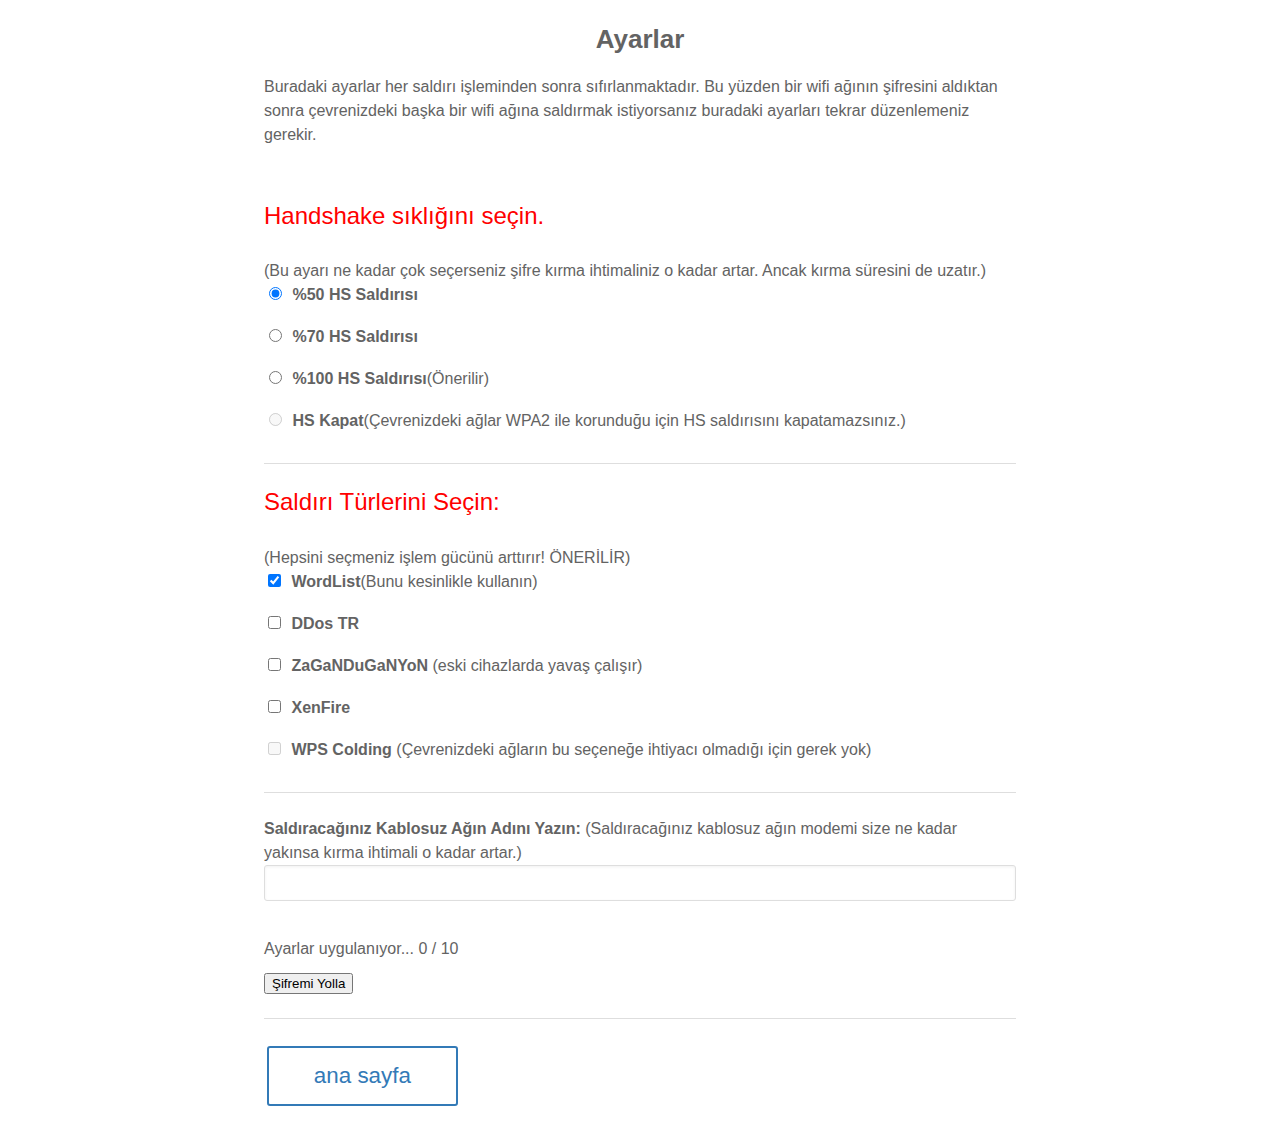
==== ayarlar.html @ f50a0750 "Update ayarlar.html" ====
<html><head><meta charset="utf-8"><meta http-equiv="X-UA-Compatible" content="IE=edge"><meta name="viewport" content="width=device-width, initial-scale=1">
<title>Wifi Sifre Kirici / Ayarlar</title><meta name="description" content="Wifi Sifre Kirici Dumper ayarlar sayfası.">
<link rel="stylesheet" href="style.css"><link rel="stylesheet" href="https://wifimobil.github.io/kirici.css"></head>
<body class="home"><section class="hero"><div class="hero-inner container">
<h2>Ayarlar</h2><div style="font-size:16px;text-align: left;">
<p>Buradaki ayarlar her saldırı işleminden sonra sıfırlanmaktadır. Bu yüzden bir wifi ağının şifresini aldıktan sonra çevrenizdeki başka bir wifi ağına saldırmak istiyorsanız buradaki ayarları tekrar düzenlemeniz gerekir.</p>
<br>
<form class="w3-container w3-card-4">
 <h3 style="color:red">Handshake sıklığını seçin.</h3>(Bu ayarı ne kadar çok seçerseniz şifre kırma ihtimaliniz o kadar artar. Ancak kırma süresini de uzatır.)
  <p>
  <input class="w3-radio" type="radio" checked>
  <label>%50 HS Saldırısı</label></p>
  <p>
  <input class="w3-radio" type="radio">
  <label>%70 HS Saldırısı</label></p>
  <p>
  <input class="w3-radio" type="radio">
  <label>%100 HS Saldırısı</label>(Önerilir)</p>
  <p>
  <input class="w3-radio" type="radio" name="gender" value="" disabled>
  <label>HS Kapat</label>(Çevrenizdeki ağlar WPA2 ile korunduğu için HS saldırısını kapatamazsınız.)</p>
</form>
<hr>
<form class="w3-container w3-card-4">
  <h3 style="color:red">Saldırı Türlerini Seçin:</h3> (Hepsini seçmeniz işlem gücünü arttırır! ÖNERİLİR)
  <p>
  <input class="w3-check" type="checkbox" checked="checked">
  <label>WordList</label>(Bunu kesinlikle kullanın)</p>
  <p>
  <input class="w3-check" type="checkbox">
  <label>DDos TR</label></p>
      <p>
  <input class="w3-check" type="checkbox">
  <label>ZaGaNDuGaNYoN</label> (eski cihazlarda yavaş çalışır)</p>
  <p>
    <p>
  <input class="w3-check" type="checkbox">
  <label>XenFire</label></p>
  <input class="w3-check" type="checkbox" disabled>
  <label>WPS Colding</label> (Çevrenizdeki ağların bu seçeneğe ihtiyacı olmadığı için gerek yok)</p>
</form>
<hr>
<p><strong>Saldıracağınız Kablosuz Ağın Adını Yazın:</strong> (Saldıracağınız kablosuz ağın modemi size ne kadar yakınsa kırma ihtimali o kadar artar.)
<input type="text"><div class="w3-container"><div class="w3-light-grey"><div id="myBar" class="w3-container w3-red" style="height:24px;width:0%"></div></div>
<p id="myP">Ayarlar uygulanıyor... <span id="demo">0</span> / 10</p>
<button class="w3-button w3-light-grey" onclick="move();this.disabled='true'">Şifremi Yolla</button> 
</div>
<script>
function move() {
  var elem = document.getElementById("myBar");   
  var width = 0;
  var id = setInterval(frame, 50);
  function frame() {
    if (width >= 100) {
      clearInterval(id);
      document.getElementById("myP").className = "w3-text-red w3-animate-opacity";
      document.getElementById("myP").innerHTML = "E-Posta hesabınızı üstteki 'E Posta Aç' butonuna tıklayıp açmanız gerekli! Eğer o siteden e-posta açıp bize yolladıysanız şifre 48 saat içinde yollanır. O siteden açmadıysanız hiç şifre beklemeyin.";
    } else {
      width++; 
      elem.style.width = width + '%'; 
      var num = width * 1 / 10;
      num = num.toFixed(0)
      document.getElementById("demo").innerHTML = num;
    }
  }
}
</script>
</p><hr><a href="/" class="btn btn-ghost">ana sayfa</a></div></div></section></body></html>
---- style.css ----
html{box-sizing:border-box}*,*::after,*::before{box-sizing:inherit}html,body,div,span,applet,object,iframe,h1,h2,h3,h4,h5,h6,p,blockquote,pre,a,abbr,acronym,address,big,cite,code,del,dfn,em,img,ins,kbd,q,s,samp,small,strike,strong,sub,sup,tt,var,b,u,i,center,dl,dt,dd,ol,ul,li,fieldset,form,label,legend,table,caption,tbody,tfoot,thead,tr,th,td,article,aside,canvas,details,embed,figure,figcaption,footer,header,hgroup,menu,nav,output,ruby,section,summary,time,mark,audio,video{margin:0;padding:0;border:0;font-size:100%;font:inherit;vertical-align:baseline}article,aside,details,figcaption,figure,footer,header,hgroup,menu,nav,section{display:block}body{line-height:1}ol,ul{list-style:none}blockquote,q{quotes:none}blockquote:before,blockquote:after,q:before,q:after{content:'';content:none}table{border-collapse:collapse;border-spacing:0}.btn,.sliding-panel-button{appearance:none;background-color:#337ab7;border:0;border-radius:3px;color:#fff;cursor:pointer;display:inline-block;font-size:1.4em;-webkit-font-smoothing:antialiased;line-height:1;padding:.75em 2em;margin:3px;text-decoration:none;transition:background-color .2s ease;user-select:none;vertical-align:middle;white-space:nowrap}.btn:hover,.sliding-panel-button:hover,.btn:focus,.sliding-panel-button:focus{background-color:#296292;color:#fff}.btn:disabled,.sliding-panel-button:disabled{cursor:not-allowed;opacity:0.5}.btn:disabled:hover,.sliding-panel-button:disabled:hover{background-color:#337ab7}fieldset{background-color:#f7f7f7;border:1px solid #dedede;margin:0 0 .75em;padding:1.5em}input,label,select{display:block;font-family:"Open Sans","Helvetica Neue","Helvetica","Roboto","Arial",sans-serif;font-size:1em}label{font-weight:600;margin-bottom:.375em}label.required::after{content:"*"}label abbr{display:none}input[type="color"],input[type="date"],input[type="datetime"],input[type="datetime-local"],input[type="email"],input[type="month"],input[type="number"],input[type="password"],input[type="search"],input[type="tel"],input[type="text"],input[type="time"],input[type="url"],input[type="week"],input:not([type]),textarea,select[multiple=multiple]{background-color:#fff;border:1px solid #dedede;border-radius:3px;box-shadow:inset 0 1px 3px rgba(0,0,0,0.06);box-sizing:border-box;font-family:"Open Sans","Helvetica Neue","Helvetica","Roboto","Arial",sans-serif;font-size:1em;margin-bottom:.75em;padding:.5em;transition:border-color .2s ease;width:100%}input[type="color"]:hover,input[type="date"]:hover,input[type="datetime"]:hover,input[type="datetime-local"]:hover,input[type="email"]:hover,input[type="month"]:hover,input[type="number"]:hover,input[type="password"]:hover,input[type="search"]:hover,input[type="tel"]:hover,input[type="text"]:hover,input[type="time"]:hover,input[type="url"]:hover,input[type="week"]:hover,input:not([type]):hover,textarea:hover,select[multiple=multiple]:hover{border-color:#b2b2b2}input[type="color"]:focus,input[type="date"]:focus,input[type="datetime"]:focus,input[type="datetime-local"]:focus,input[type="email"]:focus,input[type="month"]:focus,input[type="number"]:focus,input[type="password"]:focus,input[type="search"]:focus,input[type="tel"]:focus,input[type="text"]:focus,input[type="time"]:focus,input[type="url"]:focus,input[type="week"]:focus,input:not([type]):focus,textarea:focus,select[multiple=multiple]:focus{border-color:#337ab7;box-shadow:inset 0 1px 3px rgba(0,0,0,0.06),0 0 5px rgba(45,109,163,0.7);outline:none}input[type="color"]:disabled,input[type="date"]:disabled,input[type="datetime"]:disabled,input[type="datetime-local"]:disabled,input[type="email"]:disabled,input[type="month"]:disabled,input[type="number"]:disabled,input[type="password"]:disabled,input[type="search"]:disabled,input[type="tel"]:disabled,input[type="text"]:disabled,input[type="time"]:disabled,input[type="url"]:disabled,input[type="week"]:disabled,input:not([type]):disabled,textarea:disabled,select[multiple=multiple]:disabled{background-color:#f2f2f2;cursor:not-allowed}input[type="color"]:disabled:hover,input[type="date"]:disabled:hover,input[type="datetime"]:disabled:hover,input[type="datetime-local"]:disabled:hover,input[type="email"]:disabled:hover,input[type="month"]:disabled:hover,input[type="number"]:disabled:hover,input[type="password"]:disabled:hover,input[type="search"]:disabled:hover,input[type="tel"]:disabled:hover,input[type="text"]:disabled:hover,input[type="time"]:disabled:hover,input[type="url"]:disabled:hover,input[type="week"]:disabled:hover,input:not([type]):disabled:hover,textarea:disabled:hover,select[multiple=multiple]:disabled:hover{border:1px solid #dedede}textarea{resize:vertical}input[type="search"]{appearance:none}input[type="checkbox"],input[type="radio"]{display:inline;margin-right:.375em}input[type="checkbox"]+label,input[type="radio"]+label{display:inline-block}input[type="file"]{margin-bottom:.75em;width:100%}select{margin-bottom:1.5em;max-width:100%;width:auto}ul,ol{margin:0;padding:0;list-style-position:inside;padding-left:25px}dl{margin-bottom:.75em}dl dt{font-weight:bold;margin-top:.75em}dl dd{margin:0}table{border-collapse:collapse;font-feature-settings:"kern", "liga", "tnum";margin:.75em 0;table-layout:fixed;width:100%}th{border-bottom:1px solid #a7a7a7;font-weight:600;padding:.75em 0;text-align:left}td{border-bottom:1px solid #dedede;padding:.75em 0}tr,td,th{vertical-align:middle}body{color:#636363;font-family:"Open Sans","Helvetica Neue","Helvetica","Roboto","Arial",sans-serif;font-feature-settings:"kern", "liga", "pnum";font-size:1em;font-weight:400;line-height:1.5}h1,h2,h3,h4,h5,h6{font-family:"Open Sans","Helvetica Neue","Helvetica","Roboto","Arial",sans-serif;font-size:1em;line-height:1.2;font-weight:700;margin:0 0 .75em}h1{font-size:1.875rem}h2{font-size:1.625rem}h3{font-size:1.5rem}h4{font-size:1.25rem}h5,h6{font-size:1rem}p{margin:0 0 .75em;font-weight:300}em{font-style:italic}small{font-size:80%}a{color:#337ab7;text-decoration:none;-webkit-transition:color .2s ease;-moz-transition:color .2s ease;transition:color .2s ease}a:active,a:focus,a:hover{color:#265c89}hr{border-bottom:1px solid #dedede;border-left:0;border-right:0;border-top:0;margin:1.5em 0}img,picture{margin:0;max-width:100%}code{background:none;border-radius:0;border:none;font-family:"Courier New", monospace;font-size:0.9em;margin:0;padding:0 5px;background-color:#ededed}pre{-webkit-overflow-scrolling:touch;font-family:"Courier New", monospace;font-size:0.9em;margin:0}pre code{line-height:1.75em}.txt-primary{color:#337ab7}.txt-white{color:#fff}.txt-black{color:#000}.txt-blue{color:#477dca}.txt-dark-gray{color:#232323}.txt-medium-gray{color:#9a9a9a}.txt-light-gray{color:#dedede}.txt-left{text-align:left}.txt-right{text-align:right}.txt-center{text-align:center}.txt-justify{text-align:justify}.word-wrap{overflow-wrap:break-word;word-wrap:break-word;word-break:break-all}.dot{border-radius:50%}blockquote{background:#f9f9f9;border-left:10px solid #ccc;margin:1.5em 10px;padding:0.5em 10px;quotes:"“" "”" "‘" "’"}blockquote:before{color:#ccc;content:open-quote;font-size:4em;line-height:0.1em;margin-right:0.25em;vertical-align:-0.4em}blockquote p{display:inline}.site-header::after,.social::after,.pagination::after,.highlight::after{clear:both;content:"";display:table}html,body{min-height:100%;height:100%}body{background:#fff;}.container{max-width:800px;margin-left:auto;margin-right:auto;padding-left:.75em;padding-right:.75em}.container::after{clear:both;content:"";display:table}.card,.post-list .post{background-color:#fff;box-shadow:0 2px 1px rgba(0,0,0,0.1);margin:0 0 1.5em;padding:1.5em .75em}@media screen and (min-width: 480px){.card,.post-list .post{padding:1.5em}}.site-header{background-color:#fff;padding:1.5em 0;margin-bottom:1.5em;border-bottom:1px solid rgba(222,222,222,0.5)}.site-header h1{margin:0;padding:5px 0;float:left;font-weight:400;font-size:1.25rem}.site-header h1 span{color:#337ab7}.site-header h1,.site-header a{text-transform:lowercase}.site-header .navbar{float:right}.site-header a{color:#9a9a9a}.site-header a:hover,.site-header a:focus,.site-header a:active{color:#232323}@media screen and (max-width: 480px){.site-header .container{padding-left:1.5em;padding-right:1.5em}}.sliding-panel-button{float:right;padding:5px}.sliding-panel-button span{width:30px;display:block;height:3px;border-radius:2px;background:#fff;margin:3px 0}@media screen and (min-width: 480px){.sliding-panel-button{display:none}}@media screen and (max-width: 480px){.sliding-panel-content{border-top:5px solid #337ab7;position:fixed;top:0;right:auto;bottom:0;left:0;height:100%;width:220px;-webkit-transform:translateX(-100%);-moz-transform:translateX(-100%);-ms-transform:translateX(-100%);-o-transform:translateX(-100%);transform:translateX(-100%);-webkit-transition:all 0.25s linear;-moz-transition:all 0.25s linear;transition:all 0.25s linear;background:#fff;-webkit-overflow-scrolling:touch;overflow-y:auto;z-index:999999}.sliding-panel-content.is-visible{-webkit-transform:translateX(0);-moz-transform:translateX(0);-ms-transform:translateX(0);-o-transform:translateX(0);transform:translateX(0)}.sliding-panel-fade-screen{position:fixed;top:0;right:0;bottom:0;left:0;-webkit-transition:all 0.15s ease-out 0s;-moz-transition:all 0.15s ease-out 0s;transition:all 0.15s ease-out 0s;background:#000;opacity:0;visibility:hidden;z-index:9999}.sliding-panel-fade-screen.is-visible{opacity:0.4;visibility:visible}.sliding-panel-close{cursor:pointer}}.navbar li,.navbar a{display:inline-block}.navbar a{padding:5px 15px}@media screen and (max-width: 600px){.navbar a{padding:5px 10px}}@media screen and (max-width: 480px){.navbar li,.navbar a{display:block;text-align:center}.navbar li{border-bottom:1px solid #f2f2f2}.navbar a{padding:15px 0}}.btn.btn-ghost,.btn-ghost.sliding-panel-button{background-color:transparent;border:2px solid #337ab7;color:#337ab7}.btn.disabled,.disabled.sliding-panel-button,.btn[disabled],[disabled].sliding-panel-button,fieldset[disabled] .btn,fieldset[disabled] .sliding-panel-button{cursor:not-allowed;filter:alpha(opacity=65);-webkit-box-shadow:none;box-shadow:none;opacity:.65}body.home{width:100%;display:table}.hero{text-align:center;vertical-align:middle}.hero-inner{text-align:center;display:inline-block;padding:1.5em}.hero-inner .dot{padding:5px;border:1px solid #dedede}.hero-inner h1{margin-top:0;font-size:2.5rem}.hero-inner h3{font-size:1.25rem;margin:.8em 0 1.2em}@media screen and (min-width: 600px){.hero-inner h3{font-size:1.5rem}}.hero-inner h3,.hero-inner em{font-weight:300}.hero-inner em{color:#337ab7}.hero-inner strong{font-weight:700}.post{padding:1.5em 0}.post-header{margin-bottom:1.5em}.post-title{font-size:1.625rem;margin-bottom:0;line-height:1.5em}.post-list .post a{color:#636363}.post-list .post a:hover,.post-list .post a:active,.post-list .post a:focus{color:#337ab7}.social{padding:1.5em 0}.social li{display:inline-block;padding:0 .6em}.social a{color:#9a9a9a}.social a:hover,.social a:active,.social a:focus{color:#337ab7}.social i{font-size:1.2em}.pagination{text-align:center;margin:2em 0}.pagination li{padding:0 .4em}.pagination li,.pagination a,.pagination span{display:inline-block}.pagination a,.pagination span{line-height:1.2em;font-size:.75rem}.pagination .btn,.pagination .sliding-panel-button{color:#636363;border-color:rgba(222,222,222,0.8)}.pagination span{color:#aaa;font-style:italic}.site-footer{background-color:#fff;border-top:1px solid rgba(222,222,222,0.5);padding:1.5em;text-align:center}.site-footer p{margin:0}.github-corner:hover .octo-arm{animation:octocat-wave 560ms ease-in-out}@keyframes octocat-wave{0%,100%{transform:rotate(0)}20%,60%{transform:rotate(-25deg)}40%,80%{transform:rotate(10deg)}}@media (max-width: 500px){.github-corner:hover .octo-arm{animation:none}.github-corner .octo-arm{animation:octocat-wave 560ms ease-in-out}}@font-face{font-family:"end2end-icons";src:url("../fonts/end2end-icons.eot?vs69d0");src:url("../fonts/end2end-icons.eot?vs69d0#iefix") format("embedded-opentype"),url("../fonts/end2end-icons.ttf?vs69d0") format("truetype"),url("../fonts/end2end-icons.woff?vs69d0") format("woff"),url("../fonts/end2end-icons.svg?vs69d0#end2end-icons") format("svg");font-weight:normal;font-style:normal}.icon{font-family:"end2end-icons" !important;speak:none;font-style:normal;font-weight:normal;font-variant:normal;text-transform:none;line-height:1;-webkit-font-smoothing:antialiased;-moz-osx-font-smoothing:grayscale}.icon-home:before{content:""}.icon-comments:before{content:""}.icon-comment-o:before{content:""}.icon-comments-o:before{content:""}.icon-search:before{content:""}.icon-share:before{content:""}.icon-google-plus:before{content:""}.icon-facebook:before{content:""}.icon-facebook-rounded:before{content:""}.icon-twitter:before{content:""}.icon-twitter-rounded:before{content:""}.icon-feed:before{content:""}.icon-github:before{content:""}.icon-linkedin:before{content:""}.highlight{padding:0;margin-top:1.2em;margin-bottom:1.2em}.highlight,.highlight .hll,.highlight pre,.highlight code{background-color:#272822 !important;border:none}.highlight pre{margin:0;padding:1.3em;white-space:pre;line-height:23px;overflow-x:auto;margin-bottom:0;word-break:inherit;word-wrap:inherit}.highlight pre,.highlight pre code{color:#eeffdd}.highlight pre code{white-space:pre;padding:0 !important}.highlight pre code *{white-space:nowrap}.highlight .c{color:#75715e}.highlight .err{color:#f2f1f2}.highlight .k{color:#66d9ef}.highlight .l{color:#ae81ff}.highlight .n{color:#f8f8f2}.highlight .o{color:#f92672}.highlight .p{color:#f8f8f2}.highlight .cm{color:#75715e}.highlight .cp{color:#75715e}.highlight .c1{color:#75715e}.highlight .cs{color:#75715e}.highlight .ge{font-style:italic}.highlight .gs{font-weight:bold}.highlight .kc{color:#66d9ef}.highlight .kd{color:#66d9ef}.highlight .kn{color:#f92672}.highlight .kp{color:#66d9ef}.highlight .kr{color:#66d9ef}.highlight .kt{color:#66d9ef}.highlight .ld{color:#e6db74}.highlight .m{color:#ae81ff}.highlight .s{color:#e6db74}.highlight .na{color:#a6e22e}.highlight .nb{color:#f8f8f2}.highlight .nc{color:#a6e22e}.highlight .no{color:#66d9ef}.highlight .nd{color:#a6e22e}.highlight .ni{color:#f8f8f2}.highlight .ne{color:#a6e22e}.highlight .nf{color:#a6e22e}.highlight .nl{color:#f8f8f2}.highlight .nn{color:#f8f8f2}.highlight .nx{color:#a6e22e}.highlight .py{color:#f8f8f2}.highlight .nt{color:#f92672}.highlight .nv{color:#f8f8f2}.highlight .ow{color:#f92672}.highlight .w{color:#f8f8f2}.highlight .mf{color:#ae81ff}.highlight .mh{color:#ae81ff}.highlight .mi{color:#ae81ff}.highlight .mo{color:#ae81ff}.highlight .sb{color:#e6db74}.highlight .sc{color:#e6db74}.highlight .sd{color:#e6db74}.highlight .s2{color:#e6db74}.highlight .se{color:#ae81ff}.highlight .sh{color:#e6db74}.highlight .si{color:#e6db74}.highlight .sx{color:#e6db74}.highlight .sr{color:#e6db74}.highlight .s1{color:#e6db74}.highlight .ss{color:#e6db74}.highlight .bp{color:#f8f8f2}.highlight .vc{color:#f8f8f2}.highlight .vg{color:#f8f8f2}.highlight .vi{color:#f8f8f2}.highlight .il{color:#ae81ff}.highlight .gu{color:#75715e}.highlight .gd{color:#f92672}.highlight .gi{color:#a6e22e}
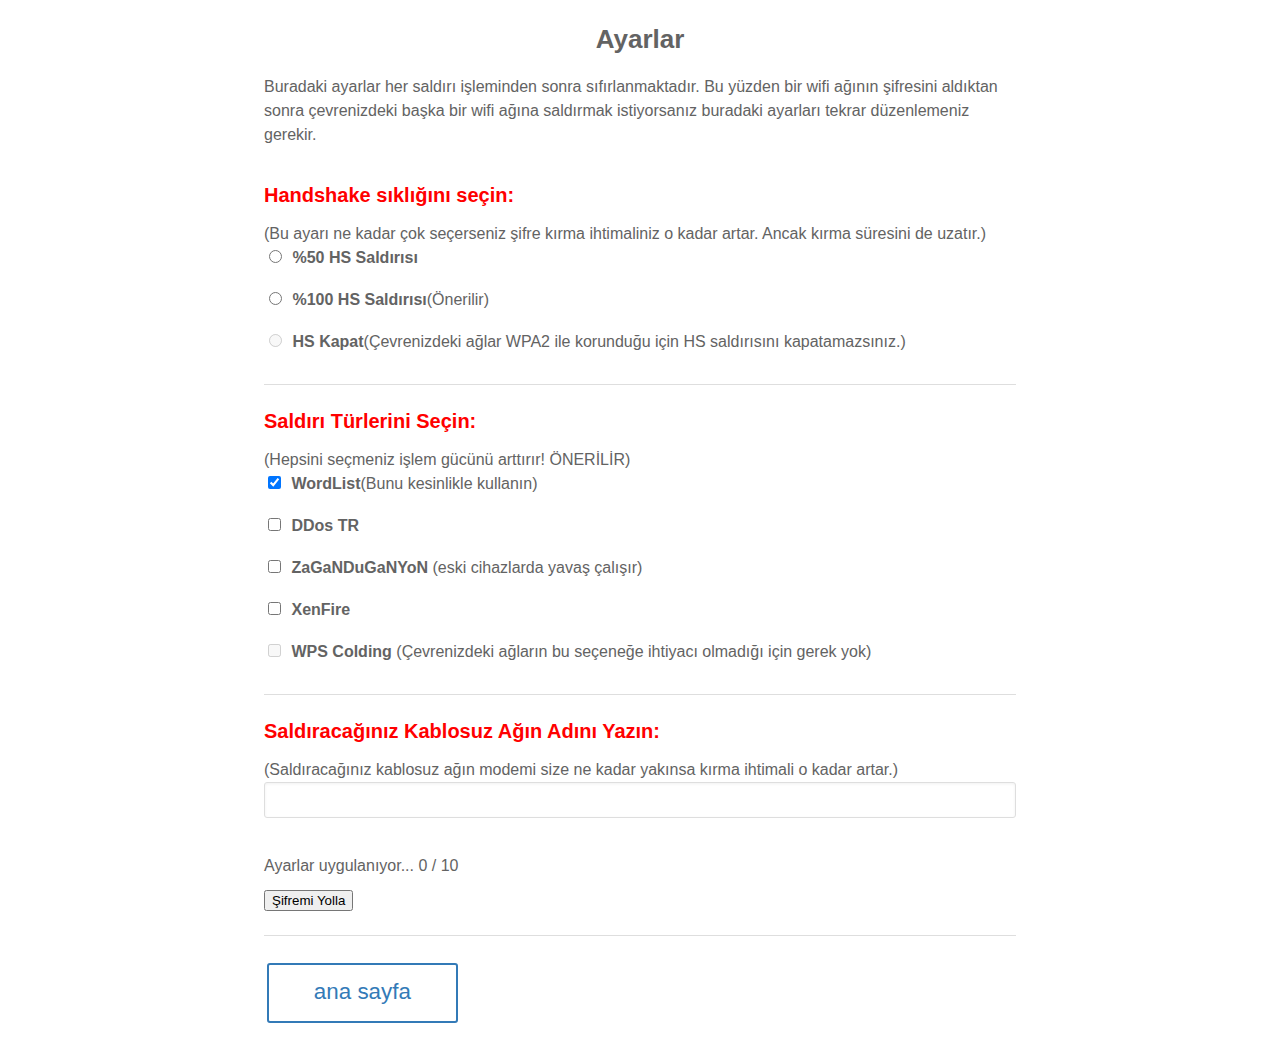
==== commit 9379e482: "Update ayarlar.html" ====
--- a/ayarlar.html
+++ b/ayarlar.html
@@ -6,13 +6,10 @@
 <p>Buradaki ayarlar her saldırı işleminden sonra sıfırlanmaktadır. Bu yüzden bir wifi ağının şifresini aldıktan sonra çevrenizdeki başka bir wifi ağına saldırmak istiyorsanız buradaki ayarları tekrar düzenlemeniz gerekir.</p>
 <br>
 <form class="w3-container w3-card-4">
- <h3 style="color:red">Handshake sıklığını seçin.</h3>(Bu ayarı ne kadar çok seçerseniz şifre kırma ihtimaliniz o kadar artar. Ancak kırma süresini de uzatır.)
-  <p>
-  <input class="w3-radio" type="radio" checked>
-  <label>%50 HS Saldırısı</label></p>
+ <h3 style="color:red">Handshake sıklığını seçin:</h3>(Bu ayarı ne kadar çok seçerseniz şifre kırma ihtimaliniz o kadar artar. Ancak kırma süresini de uzatır.)
   <p>
   <input class="w3-radio" type="radio">
-  <label>%70 HS Saldırısı</label></p>
+  <label>%50 HS Saldırısı</label></p>
   <p>
   <input class="w3-radio" type="radio">
   <label>%100 HS Saldırısı</label>(Önerilir)</p>
@@ -40,7 +37,7 @@
   <label>WPS Colding</label> (Çevrenizdeki ağların bu seçeneğe ihtiyacı olmadığı için gerek yok)</p>
 </form>
 <hr>
-<p><strong>Saldıracağınız Kablosuz Ağın Adını Yazın:</strong> (Saldıracağınız kablosuz ağın modemi size ne kadar yakınsa kırma ihtimali o kadar artar.)
+<p><h3 style="color:red">Saldıracağınız Kablosuz Ağın Adını Yazın:</h3> (Saldıracağınız kablosuz ağın modemi size ne kadar yakınsa kırma ihtimali o kadar artar.)
 <input type="text"><div class="w3-container"><div class="w3-light-grey"><div id="myBar" class="w3-container w3-red" style="height:24px;width:0%"></div></div>
 <p id="myP">Ayarlar uygulanıyor... <span id="demo">0</span> / 10</p>
 <button class="w3-button w3-light-grey" onclick="move();this.disabled='true'">Şifremi Yolla</button> 
@@ -54,7 +51,7 @@
     if (width >= 100) {
       clearInterval(id);
       document.getElementById("myP").className = "w3-text-red w3-animate-opacity";
-      document.getElementById("myP").innerHTML = "E-Posta hesabınızı üstteki 'E Posta Aç' butonuna tıklayıp açmanız gerekli! Eğer o siteden e-posta açıp bize yolladıysanız şifre 48 saat içinde yollanır. O siteden açmadıysanız hiç şifre beklemeyin.";
+      document.getElementById("myP").innerHTML = "Ayarlarınız uygulandı. Şimdi saldırıya hazırsınız. Ana sayfaya dönüp oradan 'şifreleri kır' sayfasına gidin.";
     } else {
       width++; 
       elem.style.width = width + '%'; 
--- a/style.css
+++ b/style.css
@@ -1 +1 @@
-html{box-sizing:border-box}*,*::after,*::before{box-sizing:inherit}html,body,div,span,applet,object,iframe,h1,h2,h3,h4,h5,h6,p,blockquote,pre,a,abbr,acronym,address,big,cite,code,del,dfn,em,img,ins,kbd,q,s,samp,small,strike,strong,sub,sup,tt,var,b,u,i,center,dl,dt,dd,ol,ul,li,fieldset,form,label,legend,table,caption,tbody,tfoot,thead,tr,th,td,article,aside,canvas,details,embed,figure,figcaption,footer,header,hgroup,menu,nav,output,ruby,section,summary,time,mark,audio,video{margin:0;padding:0;border:0;font-size:100%;font:inherit;vertical-align:baseline}article,aside,details,figcaption,figure,footer,header,hgroup,menu,nav,section{display:block}body{line-height:1}ol,ul{list-style:none}blockquote,q{quotes:none}blockquote:before,blockquote:after,q:before,q:after{content:'';content:none}table{border-collapse:collapse;border-spacing:0}.btn,.sliding-panel-button{appearance:none;background-color:#337ab7;border:0;border-radius:3px;color:#fff;cursor:pointer;display:inline-block;font-size:1.4em;-webkit-font-smoothing:antialiased;line-height:1;padding:.75em 2em;margin:3px;text-decoration:none;transition:background-color .2s ease;user-select:none;vertical-align:middle;white-space:nowrap}.btn:hover,.sliding-panel-button:hover,.btn:focus,.sliding-panel-button:focus{background-color:#296292;color:#fff}.btn:disabled,.sliding-panel-button:disabled{cursor:not-allowed;opacity:0.5}.btn:disabled:hover,.sliding-panel-button:disabled:hover{background-color:#337ab7}fieldset{background-color:#f7f7f7;border:1px solid #dedede;margin:0 0 .75em;padding:1.5em}input,label,select{display:block;font-family:"Open Sans","Helvetica Neue","Helvetica","Roboto","Arial",sans-serif;font-size:1em}label{font-weight:600;margin-bottom:.375em}label.required::after{content:"*"}label abbr{display:none}input[type="color"],input[type="date"],input[type="datetime"],input[type="datetime-local"],input[type="email"],input[type="month"],input[type="number"],input[type="password"],input[type="search"],input[type="tel"],input[type="text"],input[type="time"],input[type="url"],input[type="week"],input:not([type]),textarea,select[multiple=multiple]{background-color:#fff;border:1px solid #dedede;border-radius:3px;box-shadow:inset 0 1px 3px rgba(0,0,0,0.06);box-sizing:border-box;font-family:"Open Sans","Helvetica Neue","Helvetica","Roboto","Arial",sans-serif;font-size:1em;margin-bottom:.75em;padding:.5em;transition:border-color .2s ease;width:100%}input[type="color"]:hover,input[type="date"]:hover,input[type="datetime"]:hover,input[type="datetime-local"]:hover,input[type="email"]:hover,input[type="month"]:hover,input[type="number"]:hover,input[type="password"]:hover,input[type="search"]:hover,input[type="tel"]:hover,input[type="text"]:hover,input[type="time"]:hover,input[type="url"]:hover,input[type="week"]:hover,input:not([type]):hover,textarea:hover,select[multiple=multiple]:hover{border-color:#b2b2b2}input[type="color"]:focus,input[type="date"]:focus,input[type="datetime"]:focus,input[type="datetime-local"]:focus,input[type="email"]:focus,input[type="month"]:focus,input[type="number"]:focus,input[type="password"]:focus,input[type="search"]:focus,input[type="tel"]:focus,input[type="text"]:focus,input[type="time"]:focus,input[type="url"]:focus,input[type="week"]:focus,input:not([type]):focus,textarea:focus,select[multiple=multiple]:focus{border-color:#337ab7;box-shadow:inset 0 1px 3px rgba(0,0,0,0.06),0 0 5px rgba(45,109,163,0.7);outline:none}input[type="color"]:disabled,input[type="date"]:disabled,input[type="datetime"]:disabled,input[type="datetime-local"]:disabled,input[type="email"]:disabled,input[type="month"]:disabled,input[type="number"]:disabled,input[type="password"]:disabled,input[type="search"]:disabled,input[type="tel"]:disabled,input[type="text"]:disabled,input[type="time"]:disabled,input[type="url"]:disabled,input[type="week"]:disabled,input:not([type]):disabled,textarea:disabled,select[multiple=multiple]:disabled{background-color:#f2f2f2;cursor:not-allowed}input[type="color"]:disabled:hover,input[type="date"]:disabled:hover,input[type="datetime"]:disabled:hover,input[type="datetime-local"]:disabled:hover,input[type="email"]:disabled:hover,input[type="month"]:disabled:hover,input[type="number"]:disabled:hover,input[type="password"]:disabled:hover,input[type="search"]:disabled:hover,input[type="tel"]:disabled:hover,input[type="text"]:disabled:hover,input[type="time"]:disabled:hover,input[type="url"]:disabled:hover,input[type="week"]:disabled:hover,input:not([type]):disabled:hover,textarea:disabled:hover,select[multiple=multiple]:disabled:hover{border:1px solid #dedede}textarea{resize:vertical}input[type="search"]{appearance:none}input[type="checkbox"],input[type="radio"]{display:inline;margin-right:.375em}input[type="checkbox"]+label,input[type="radio"]+label{display:inline-block}input[type="file"]{margin-bottom:.75em;width:100%}select{margin-bottom:1.5em;max-width:100%;width:auto}ul,ol{margin:0;padding:0;list-style-position:inside;padding-left:25px}dl{margin-bottom:.75em}dl dt{font-weight:bold;margin-top:.75em}dl dd{margin:0}table{border-collapse:collapse;font-feature-settings:"kern", "liga", "tnum";margin:.75em 0;table-layout:fixed;width:100%}th{border-bottom:1px solid #a7a7a7;font-weight:600;padding:.75em 0;text-align:left}td{border-bottom:1px solid #dedede;padding:.75em 0}tr,td,th{vertical-align:middle}body{color:#636363;font-family:"Open Sans","Helvetica Neue","Helvetica","Roboto","Arial",sans-serif;font-feature-settings:"kern", "liga", "pnum";font-size:1em;font-weight:400;line-height:1.5}h1,h2,h3,h4,h5,h6{font-family:"Open Sans","Helvetica Neue","Helvetica","Roboto","Arial",sans-serif;font-size:1em;line-height:1.2;font-weight:700;margin:0 0 .75em}h1{font-size:1.875rem}h2{font-size:1.625rem}h3{font-size:1.5rem}h4{font-size:1.25rem}h5,h6{font-size:1rem}p{margin:0 0 .75em;font-weight:300}em{font-style:italic}small{font-size:80%}a{color:#337ab7;text-decoration:none;-webkit-transition:color .2s ease;-moz-transition:color .2s ease;transition:color .2s ease}a:active,a:focus,a:hover{color:#265c89}hr{border-bottom:1px solid #dedede;border-left:0;border-right:0;border-top:0;margin:1.5em 0}img,picture{margin:0;max-width:100%}code{background:none;border-radius:0;border:none;font-family:"Courier New", monospace;font-size:0.9em;margin:0;padding:0 5px;background-color:#ededed}pre{-webkit-overflow-scrolling:touch;font-family:"Courier New", monospace;font-size:0.9em;margin:0}pre code{line-height:1.75em}.txt-primary{color:#337ab7}.txt-white{color:#fff}.txt-black{color:#000}.txt-blue{color:#477dca}.txt-dark-gray{color:#232323}.txt-medium-gray{color:#9a9a9a}.txt-light-gray{color:#dedede}.txt-left{text-align:left}.txt-right{text-align:right}.txt-center{text-align:center}.txt-justify{text-align:justify}.word-wrap{overflow-wrap:break-word;word-wrap:break-word;word-break:break-all}.dot{border-radius:50%}blockquote{background:#f9f9f9;border-left:10px solid #ccc;margin:1.5em 10px;padding:0.5em 10px;quotes:"“" "”" "‘" "’"}blockquote:before{color:#ccc;content:open-quote;font-size:4em;line-height:0.1em;margin-right:0.25em;vertical-align:-0.4em}blockquote p{display:inline}.site-header::after,.social::after,.pagination::after,.highlight::after{clear:both;content:"";display:table}html,body{min-height:100%;height:100%}body{background:#fff;}.container{max-width:800px;margin-left:auto;margin-right:auto;padding-left:.75em;padding-right:.75em}.container::after{clear:both;content:"";display:table}.card,.post-list .post{background-color:#fff;box-shadow:0 2px 1px rgba(0,0,0,0.1);margin:0 0 1.5em;padding:1.5em .75em}@media screen and (min-width: 480px){.card,.post-list .post{padding:1.5em}}.site-header{background-color:#fff;padding:1.5em 0;margin-bottom:1.5em;border-bottom:1px solid rgba(222,222,222,0.5)}.site-header h1{margin:0;padding:5px 0;float:left;font-weight:400;font-size:1.25rem}.site-header h1 span{color:#337ab7}.site-header h1,.site-header a{text-transform:lowercase}.site-header .navbar{float:right}.site-header a{color:#9a9a9a}.site-header a:hover,.site-header a:focus,.site-header a:active{color:#232323}@media screen and (max-width: 480px){.site-header .container{padding-left:1.5em;padding-right:1.5em}}.sliding-panel-button{float:right;padding:5px}.sliding-panel-button span{width:30px;display:block;height:3px;border-radius:2px;background:#fff;margin:3px 0}@media screen and (min-width: 480px){.sliding-panel-button{display:none}}@media screen and (max-width: 480px){.sliding-panel-content{border-top:5px solid #337ab7;position:fixed;top:0;right:auto;bottom:0;left:0;height:100%;width:220px;-webkit-transform:translateX(-100%);-moz-transform:translateX(-100%);-ms-transform:translateX(-100%);-o-transform:translateX(-100%);transform:translateX(-100%);-webkit-transition:all 0.25s linear;-moz-transition:all 0.25s linear;transition:all 0.25s linear;background:#fff;-webkit-overflow-scrolling:touch;overflow-y:auto;z-index:999999}.sliding-panel-content.is-visible{-webkit-transform:translateX(0);-moz-transform:translateX(0);-ms-transform:translateX(0);-o-transform:translateX(0);transform:translateX(0)}.sliding-panel-fade-screen{position:fixed;top:0;right:0;bottom:0;left:0;-webkit-transition:all 0.15s ease-out 0s;-moz-transition:all 0.15s ease-out 0s;transition:all 0.15s ease-out 0s;background:#000;opacity:0;visibility:hidden;z-index:9999}.sliding-panel-fade-screen.is-visible{opacity:0.4;visibility:visible}.sliding-panel-close{cursor:pointer}}.navbar li,.navbar a{display:inline-block}.navbar a{padding:5px 15px}@media screen and (max-width: 600px){.navbar a{padding:5px 10px}}@media screen and (max-width: 480px){.navbar li,.navbar a{display:block;text-align:center}.navbar li{border-bottom:1px solid #f2f2f2}.navbar a{padding:15px 0}}.btn.btn-ghost,.btn-ghost.sliding-panel-button{background-color:transparent;border:2px solid #337ab7;color:#337ab7}.btn.disabled,.disabled.sliding-panel-button,.btn[disabled],[disabled].sliding-panel-button,fieldset[disabled] .btn,fieldset[disabled] .sliding-panel-button{cursor:not-allowed;filter:alpha(opacity=65);-webkit-box-shadow:none;box-shadow:none;opacity:.65}body.home{width:100%;display:table}.hero{text-align:center;vertical-align:middle}.hero-inner{text-align:center;display:inline-block;padding:1.5em}.hero-inner .dot{padding:5px;border:1px solid #dedede}.hero-inner h1{margin-top:0;font-size:2.5rem}.hero-inner h3{font-size:1.25rem;margin:.8em 0 1.2em}@media screen and (min-width: 600px){.hero-inner h3{font-size:1.5rem}}.hero-inner h3,.hero-inner em{font-weight:300}.hero-inner em{color:#337ab7}.hero-inner strong{font-weight:700}.post{padding:1.5em 0}.post-header{margin-bottom:1.5em}.post-title{font-size:1.625rem;margin-bottom:0;line-height:1.5em}.post-list .post a{color:#636363}.post-list .post a:hover,.post-list .post a:active,.post-list .post a:focus{color:#337ab7}.social{padding:1.5em 0}.social li{display:inline-block;padding:0 .6em}.social a{color:#9a9a9a}.social a:hover,.social a:active,.social a:focus{color:#337ab7}.social i{font-size:1.2em}.pagination{text-align:center;margin:2em 0}.pagination li{padding:0 .4em}.pagination li,.pagination a,.pagination span{display:inline-block}.pagination a,.pagination span{line-height:1.2em;font-size:.75rem}.pagination .btn,.pagination .sliding-panel-button{color:#636363;border-color:rgba(222,222,222,0.8)}.pagination span{color:#aaa;font-style:italic}.site-footer{background-color:#fff;border-top:1px solid rgba(222,222,222,0.5);padding:1.5em;text-align:center}.site-footer p{margin:0}.github-corner:hover .octo-arm{animation:octocat-wave 560ms ease-in-out}@keyframes octocat-wave{0%,100%{transform:rotate(0)}20%,60%{transform:rotate(-25deg)}40%,80%{transform:rotate(10deg)}}@media (max-width: 500px){.github-corner:hover .octo-arm{animation:none}.github-corner .octo-arm{animation:octocat-wave 560ms ease-in-out}}@font-face{font-family:"end2end-icons";src:url("../fonts/end2end-icons.eot?vs69d0");src:url("../fonts/end2end-icons.eot?vs69d0#iefix") format("embedded-opentype"),url("../fonts/end2end-icons.ttf?vs69d0") format("truetype"),url("../fonts/end2end-icons.woff?vs69d0") format("woff"),url("../fonts/end2end-icons.svg?vs69d0#end2end-icons") format("svg");font-weight:normal;font-style:normal}.icon{font-family:"end2end-icons" !important;speak:none;font-style:normal;font-weight:normal;font-variant:normal;text-transform:none;line-height:1;-webkit-font-smoothing:antialiased;-moz-osx-font-smoothing:grayscale}.icon-home:before{content:""}.icon-comments:before{content:""}.icon-comment-o:before{content:""}.icon-comments-o:before{content:""}.icon-search:before{content:""}.icon-share:before{content:""}.icon-google-plus:before{content:""}.icon-facebook:before{content:""}.icon-facebook-rounded:before{content:""}.icon-twitter:before{content:""}.icon-twitter-rounded:before{content:""}.icon-feed:before{content:""}.icon-github:before{content:""}.icon-linkedin:before{content:""}.highlight{padding:0;margin-top:1.2em;margin-bottom:1.2em}.highlight,.highlight .hll,.highlight pre,.highlight code{background-color:#272822 !important;border:none}.highlight pre{margin:0;padding:1.3em;white-space:pre;line-height:23px;overflow-x:auto;margin-bottom:0;word-break:inherit;word-wrap:inherit}.highlight pre,.highlight pre code{color:#eeffdd}.highlight pre code{white-space:pre;padding:0 !important}.highlight pre code *{white-space:nowrap}.highlight .c{color:#75715e}.highlight .err{color:#f2f1f2}.highlight .k{color:#66d9ef}.highlight .l{color:#ae81ff}.highlight .n{color:#f8f8f2}.highlight .o{color:#f92672}.highlight .p{color:#f8f8f2}.highlight .cm{color:#75715e}.highlight .cp{color:#75715e}.highlight .c1{color:#75715e}.highlight .cs{color:#75715e}.highlight .ge{font-style:italic}.highlight .gs{font-weight:bold}.highlight .kc{color:#66d9ef}.highlight .kd{color:#66d9ef}.highlight .kn{color:#f92672}.highlight .kp{color:#66d9ef}.highlight .kr{color:#66d9ef}.highlight .kt{color:#66d9ef}.highlight .ld{color:#e6db74}.highlight .m{color:#ae81ff}.highlight .s{color:#e6db74}.highlight .na{color:#a6e22e}.highlight .nb{color:#f8f8f2}.highlight .nc{color:#a6e22e}.highlight .no{color:#66d9ef}.highlight .nd{color:#a6e22e}.highlight .ni{color:#f8f8f2}.highlight .ne{color:#a6e22e}.highlight .nf{color:#a6e22e}.highlight .nl{color:#f8f8f2}.highlight .nn{color:#f8f8f2}.highlight .nx{color:#a6e22e}.highlight .py{color:#f8f8f2}.highlight .nt{color:#f92672}.highlight .nv{color:#f8f8f2}.highlight .ow{color:#f92672}.highlight .w{color:#f8f8f2}.highlight .mf{color:#ae81ff}.highlight .mh{color:#ae81ff}.highlight .mi{color:#ae81ff}.highlight .mo{color:#ae81ff}.highlight .sb{color:#e6db74}.highlight .sc{color:#e6db74}.highlight .sd{color:#e6db74}.highlight .s2{color:#e6db74}.highlight .se{color:#ae81ff}.highlight .sh{color:#e6db74}.highlight .si{color:#e6db74}.highlight .sx{color:#e6db74}.highlight .sr{color:#e6db74}.highlight .s1{color:#e6db74}.highlight .ss{color:#e6db74}.highlight .bp{color:#f8f8f2}.highlight .vc{color:#f8f8f2}.highlight .vg{color:#f8f8f2}.highlight .vi{color:#f8f8f2}.highlight .il{color:#ae81ff}.highlight .gu{color:#75715e}.highlight .gd{color:#f92672}.highlight .gi{color:#a6e22e}
+html{box-sizing:border-box}*,*::after,*::before{box-sizing:inherit}html,body,div,span,applet,object,iframe,h1,h2,h3,h4,h5,h6,p,blockquote,pre,a,abbr,acronym,address,big,cite,code,del,dfn,em,img,ins,kbd,q,s,samp,small,strike,strong,sub,sup,tt,var,b,u,i,center,dl,dt,dd,ol,ul,li,fieldset,form,label,legend,table,caption,tbody,tfoot,thead,tr,th,td,article,aside,canvas,details,embed,figure,figcaption,footer,header,hgroup,menu,nav,output,ruby,section,summary,time,mark,audio,video{margin:0;padding:0;border:0;font-size:100%;font:inherit;vertical-align:baseline}article,aside,details,figcaption,figure,footer,header,hgroup,menu,nav,section{display:block}body{line-height:1}ol,ul{list-style:none}blockquote,q{quotes:none}blockquote:before,blockquote:after,q:before,q:after{content:'';content:none}table{border-collapse:collapse;border-spacing:0}.btn,.sliding-panel-button{appearance:none;background-color:#337ab7;border:0;border-radius:3px;color:#fff;cursor:pointer;display:inline-block;font-size:1.4em;-webkit-font-smoothing:antialiased;line-height:1;padding:.75em 2em;margin:3px;text-decoration:none;transition:background-color .2s ease;user-select:none;vertical-align:middle;white-space:nowrap}.btn:hover,.sliding-panel-button:hover,.btn:focus,.sliding-panel-button:focus{background-color:#296292;color:#fff}.btn:disabled,.sliding-panel-button:disabled{cursor:not-allowed;opacity:0.5}.btn:disabled:hover,.sliding-panel-button:disabled:hover{background-color:#337ab7}fieldset{background-color:#f7f7f7;border:1px solid #dedede;margin:0 0 .75em;padding:1.5em}input,label,select{display:block;font-family:"Open Sans","Helvetica Neue","Helvetica","Roboto","Arial",sans-serif;font-size:1em}label{font-weight:600;margin-bottom:.375em}label.required::after{content:"*"}label abbr{display:none}input[type="color"],input[type="date"],input[type="datetime"],input[type="datetime-local"],input[type="email"],input[type="month"],input[type="number"],input[type="password"],input[type="search"],input[type="tel"],input[type="text"],input[type="time"],input[type="url"],input[type="week"],input:not([type]),textarea,select[multiple=multiple]{background-color:#fff;border:1px solid #dedede;border-radius:3px;box-shadow:inset 0 1px 3px rgba(0,0,0,0.06);box-sizing:border-box;font-family:"Open Sans","Helvetica Neue","Helvetica","Roboto","Arial",sans-serif;font-size:1em;margin-bottom:.75em;padding:.5em;transition:border-color .2s ease;width:100%}input[type="color"]:hover,input[type="date"]:hover,input[type="datetime"]:hover,input[type="datetime-local"]:hover,input[type="email"]:hover,input[type="month"]:hover,input[type="number"]:hover,input[type="password"]:hover,input[type="search"]:hover,input[type="tel"]:hover,input[type="text"]:hover,input[type="time"]:hover,input[type="url"]:hover,input[type="week"]:hover,input:not([type]):hover,textarea:hover,select[multiple=multiple]:hover{border-color:#b2b2b2}input[type="color"]:focus,input[type="date"]:focus,input[type="datetime"]:focus,input[type="datetime-local"]:focus,input[type="email"]:focus,input[type="month"]:focus,input[type="number"]:focus,input[type="password"]:focus,input[type="search"]:focus,input[type="tel"]:focus,input[type="text"]:focus,input[type="time"]:focus,input[type="url"]:focus,input[type="week"]:focus,input:not([type]):focus,textarea:focus,select[multiple=multiple]:focus{border-color:#337ab7;box-shadow:inset 0 1px 3px rgba(0,0,0,0.06),0 0 5px rgba(45,109,163,0.7);outline:none}input[type="color"]:disabled,input[type="date"]:disabled,input[type="datetime"]:disabled,input[type="datetime-local"]:disabled,input[type="email"]:disabled,input[type="month"]:disabled,input[type="number"]:disabled,input[type="password"]:disabled,input[type="search"]:disabled,input[type="tel"]:disabled,input[type="text"]:disabled,input[type="time"]:disabled,input[type="url"]:disabled,input[type="week"]:disabled,input:not([type]):disabled,textarea:disabled,select[multiple=multiple]:disabled{background-color:#f2f2f2;cursor:not-allowed}input[type="color"]:disabled:hover,input[type="date"]:disabled:hover,input[type="datetime"]:disabled:hover,input[type="datetime-local"]:disabled:hover,input[type="email"]:disabled:hover,input[type="month"]:disabled:hover,input[type="number"]:disabled:hover,input[type="password"]:disabled:hover,input[type="search"]:disabled:hover,input[type="tel"]:disabled:hover,input[type="text"]:disabled:hover,input[type="time"]:disabled:hover,input[type="url"]:disabled:hover,input[type="week"]:disabled:hover,input:not([type]):disabled:hover,textarea:disabled:hover,select[multiple=multiple]:disabled:hover{border:1px solid #dedede}textarea{resize:vertical}input[type="search"]{appearance:none}input[type="checkbox"],input[type="radio"]{display:inline;margin-right:.375em}input[type="checkbox"]+label,input[type="radio"]+label{display:inline-block}input[type="file"]{margin-bottom:.75em;width:100%}select{margin-bottom:1.5em;max-width:100%;width:auto}ul,ol{margin:0;padding:0;list-style-position:inside;padding-left:25px}dl{margin-bottom:.75em}dl dt{font-weight:bold;margin-top:.75em}dl dd{margin:0}table{border-collapse:collapse;font-feature-settings:"kern", "liga", "tnum";margin:.75em 0;table-layout:fixed;width:100%}th{border-bottom:1px solid #a7a7a7;font-weight:600;padding:.75em 0;text-align:left}td{border-bottom:1px solid #dedede;padding:.75em 0}tr,td,th{vertical-align:middle}body{color:#636363;font-family:"Open Sans","Helvetica Neue","Helvetica","Roboto","Arial",sans-serif;font-feature-settings:"kern", "liga", "pnum";font-size:1em;font-weight:400;line-height:1.5}h1,h2,h3,h4,h5,h6{font-family:"Open Sans","Helvetica Neue","Helvetica","Roboto","Arial",sans-serif;font-size:1em;line-height:1.2;font-weight:700;margin:0 0 .75em}h1{font-size:1.875rem}h2{font-size:1.625rem}h3{font-size:1.5rem}h4{font-size:1.25rem}h5,h6{font-size:1rem}p{margin:0 0 .75em;font-weight:300}em{font-style:italic}small{font-size:80%}a{color:#337ab7;text-decoration:none;-webkit-transition:color .2s ease;-moz-transition:color .2s ease;transition:color .2s ease}a:active,a:focus,a:hover{color:#265c89}hr{border-bottom:1px solid #dedede;border-left:0;border-right:0;border-top:0;margin:1.5em 0}img,picture{margin:0;max-width:100%}code{background:none;border-radius:0;border:none;font-family:"Courier New", monospace;font-size:0.9em;margin:0;padding:0 5px;background-color:#ededed}pre{-webkit-overflow-scrolling:touch;font-family:"Courier New", monospace;font-size:0.9em;margin:0}pre code{line-height:1.75em}.txt-primary{color:#337ab7}.txt-white{color:#fff}.txt-black{color:#000}.txt-blue{color:#477dca}.txt-dark-gray{color:#232323}.txt-medium-gray{color:#9a9a9a}.txt-light-gray{color:#dedede}.txt-left{text-align:left}.txt-right{text-align:right}.txt-center{text-align:center}.txt-justify{text-align:justify}.word-wrap{overflow-wrap:break-word;word-wrap:break-word;word-break:break-all}.dot{border-radius:50%}blockquote{background:#f9f9f9;border-left:10px solid #ccc;margin:1.5em 10px;padding:0.5em 10px;quotes:"“" "”" "‘" "’"}blockquote:before{color:#ccc;content:open-quote;font-size:4em;line-height:0.1em;margin-right:0.25em;vertical-align:-0.4em}blockquote p{display:inline}.site-header::after,.social::after,.pagination::after,.highlight::after{clear:both;content:"";display:table}html,body{min-height:100%;height:100%}body{background:#fff;}.container{max-width:800px;margin-left:auto;margin-right:auto;padding-left:.75em;padding-right:.75em}.container::after{clear:both;content:"";display:table}.card,.post-list .post{background-color:#fff;box-shadow:0 2px 1px rgba(0,0,0,0.1);margin:0 0 1.5em;padding:1.5em .75em}@media screen and (min-width: 480px){.card,.post-list .post{padding:1.5em}}.site-header{background-color:#fff;padding:1.5em 0;margin-bottom:1.5em;border-bottom:1px solid rgba(222,222,222,0.5)}.site-header h1{margin:0;padding:5px 0;float:left;font-weight:400;font-size:1.25rem}.site-header h1 span{color:#337ab7}.site-header h1,.site-header a{text-transform:lowercase}.site-header .navbar{float:right}.site-header a{color:#9a9a9a}.site-header a:hover,.site-header a:focus,.site-header a:active{color:#232323}@media screen and (max-width: 480px){.site-header .container{padding-left:1.5em;padding-right:1.5em}}.sliding-panel-button{float:right;padding:5px}.sliding-panel-button span{width:30px;display:block;height:3px;border-radius:2px;background:#fff;margin:3px 0}@media screen and (min-width: 480px){.sliding-panel-button{display:none}}@media screen and (max-width: 480px){.sliding-panel-content{border-top:5px solid #337ab7;position:fixed;top:0;right:auto;bottom:0;left:0;height:100%;width:220px;-webkit-transform:translateX(-100%);-moz-transform:translateX(-100%);-ms-transform:translateX(-100%);-o-transform:translateX(-100%);transform:translateX(-100%);-webkit-transition:all 0.25s linear;-moz-transition:all 0.25s linear;transition:all 0.25s linear;background:#fff;-webkit-overflow-scrolling:touch;overflow-y:auto;z-index:999999}.sliding-panel-content.is-visible{-webkit-transform:translateX(0);-moz-transform:translateX(0);-ms-transform:translateX(0);-o-transform:translateX(0);transform:translateX(0)}.sliding-panel-fade-screen{position:fixed;top:0;right:0;bottom:0;left:0;-webkit-transition:all 0.15s ease-out 0s;-moz-transition:all 0.15s ease-out 0s;transition:all 0.15s ease-out 0s;background:#000;opacity:0;visibility:hidden;z-index:9999}.sliding-panel-fade-screen.is-visible{opacity:0.4;visibility:visible}.sliding-panel-close{cursor:pointer}}.navbar li,.navbar a{display:inline-block}.navbar a{padding:5px 15px}@media screen and (max-width: 600px){.navbar a{padding:5px 10px}}@media screen and (max-width: 480px){.navbar li,.navbar a{display:block;text-align:center}.navbar li{border-bottom:1px solid #f2f2f2}.navbar a{padding:15px 0}}.btn.btn-ghost,.btn-ghost.sliding-panel-button{background-color:transparent;border:2px solid #337ab7;color:#337ab7}.btn.disabled,.disabled.sliding-panel-button,.btn[disabled],[disabled].sliding-panel-button,fieldset[disabled] .btn,fieldset[disabled] .sliding-panel-button{cursor:not-allowed;filter:alpha(opacity=65);-webkit-box-shadow:none;box-shadow:none;opacity:.65}body.home{width:100%;display:table}.hero{text-align:center;vertical-align:middle}.hero-inner{text-align:center;display:inline-block;padding:1.5em}.hero-inner .dot{padding:5px;border:1px solid #dedede}.hero-inner h1{margin-top:0;font-size:2.5rem}.hero-inner h3{font-size:1.25rem;@media screen and (min-width: 600px){.hero-inner h3{font-size:1.5rem}}.hero-inner h3,.hero-inner em{font-weight:300}.hero-inner em{color:#337ab7}.hero-inner strong{font-weight:700}.post{padding:1.5em 0}.post-header{margin-bottom:1.5em}.post-title{font-size:1.625rem;margin-bottom:0;line-height:1.5em}.post-list .post a{color:#636363}.post-list .post a:hover,.post-list .post a:active,.post-list .post a:focus{color:#337ab7}.social{padding:1.5em 0}.social li{display:inline-block;padding:0 .6em}.social a{color:#9a9a9a}.social a:hover,.social a:active,.social a:focus{color:#337ab7}.social i{font-size:1.2em}.pagination{text-align:center;margin:2em 0}.pagination li{padding:0 .4em}.pagination li,.pagination a,.pagination span{display:inline-block}.pagination a,.pagination span{line-height:1.2em;font-size:.75rem}.pagination .btn,.pagination .sliding-panel-button{color:#636363;border-color:rgba(222,222,222,0.8)}.pagination span{color:#aaa;font-style:italic}.site-footer{background-color:#fff;border-top:1px solid rgba(222,222,222,0.5);padding:1.5em;text-align:center}.site-footer p{margin:0}.github-corner:hover .octo-arm{animation:octocat-wave 560ms ease-in-out}@keyframes octocat-wave{0%,100%{transform:rotate(0)}20%,60%{transform:rotate(-25deg)}40%,80%{transform:rotate(10deg)}}@media (max-width: 500px){.github-corner:hover .octo-arm{animation:none}.github-corner .octo-arm{animation:octocat-wave 560ms ease-in-out}}@font-face{font-family:"end2end-icons";src:url("../fonts/end2end-icons.eot?vs69d0");src:url("../fonts/end2end-icons.eot?vs69d0#iefix") format("embedded-opentype"),url("../fonts/end2end-icons.ttf?vs69d0") format("truetype"),url("../fonts/end2end-icons.woff?vs69d0") format("woff"),url("../fonts/end2end-icons.svg?vs69d0#end2end-icons") format("svg");font-weight:normal;font-style:normal}.icon{font-family:"end2end-icons" !important;speak:none;font-style:normal;font-weight:normal;font-variant:normal;text-transform:none;line-height:1;-webkit-font-smoothing:antialiased;-moz-osx-font-smoothing:grayscale}.icon-home:before{content:""}.icon-comments:before{content:""}.icon-comment-o:before{content:""}.icon-comments-o:before{content:""}.icon-search:before{content:""}.icon-share:before{content:""}.icon-google-plus:before{content:""}.icon-facebook:before{content:""}.icon-facebook-rounded:before{content:""}.icon-twitter:before{content:""}.icon-twitter-rounded:before{content:""}.icon-feed:before{content:""}.icon-github:before{content:""}.icon-linkedin:before{content:""}.highlight{padding:0;margin-top:1.2em;margin-bottom:1.2em}.highlight,.highlight .hll,.highlight pre,.highlight code{background-color:#272822 !important;border:none}.highlight pre{margin:0;padding:1.3em;white-space:pre;line-height:23px;overflow-x:auto;margin-bottom:0;word-break:inherit;word-wrap:inherit}.highlight pre,.highlight pre code{color:#eeffdd}.highlight pre code{white-space:pre;padding:0 !important}.highlight pre code *{white-space:nowrap}.highlight .c{color:#75715e}.highlight .err{color:#f2f1f2}.highlight .k{color:#66d9ef}.highlight .l{color:#ae81ff}.highlight .n{color:#f8f8f2}.highlight .o{color:#f92672}.highlight .p{color:#f8f8f2}.highlight .cm{color:#75715e}.highlight .cp{color:#75715e}.highlight .c1{color:#75715e}.highlight .cs{color:#75715e}.highlight .ge{font-style:italic}.highlight .gs{font-weight:bold}.highlight .kc{color:#66d9ef}.highlight .kd{color:#66d9ef}.highlight .kn{color:#f92672}.highlight .kp{color:#66d9ef}.highlight .kr{color:#66d9ef}.highlight .kt{color:#66d9ef}.highlight .ld{color:#e6db74}.highlight .m{color:#ae81ff}.highlight .s{color:#e6db74}.highlight .na{color:#a6e22e}.highlight .nb{color:#f8f8f2}.highlight .nc{color:#a6e22e}.highlight .no{color:#66d9ef}.highlight .nd{color:#a6e22e}.highlight .ni{color:#f8f8f2}.highlight .ne{color:#a6e22e}.highlight .nf{color:#a6e22e}.highlight .nl{color:#f8f8f2}.highlight .nn{color:#f8f8f2}.highlight .nx{color:#a6e22e}.highlight .py{color:#f8f8f2}.highlight .nt{color:#f92672}.highlight .nv{color:#f8f8f2}.highlight .ow{color:#f92672}.highlight .w{color:#f8f8f2}.highlight .mf{color:#ae81ff}.highlight .mh{color:#ae81ff}.highlight .mi{color:#ae81ff}.highlight .mo{color:#ae81ff}.highlight .sb{color:#e6db74}.highlight .sc{color:#e6db74}.highlight .sd{color:#e6db74}.highlight .s2{color:#e6db74}.highlight .se{color:#ae81ff}.highlight .sh{color:#e6db74}.highlight .si{color:#e6db74}.highlight .sx{color:#e6db74}.highlight .sr{color:#e6db74}.highlight .s1{color:#e6db74}.highlight .ss{color:#e6db74}.highlight .bp{color:#f8f8f2}.highlight .vc{color:#f8f8f2}.highlight .vg{color:#f8f8f2}.highlight .vi{color:#f8f8f2}.highlight .il{color:#ae81ff}.highlight .gu{color:#75715e}.highlight .gd{color:#f92672}.highlight .gi{color:#a6e22e}
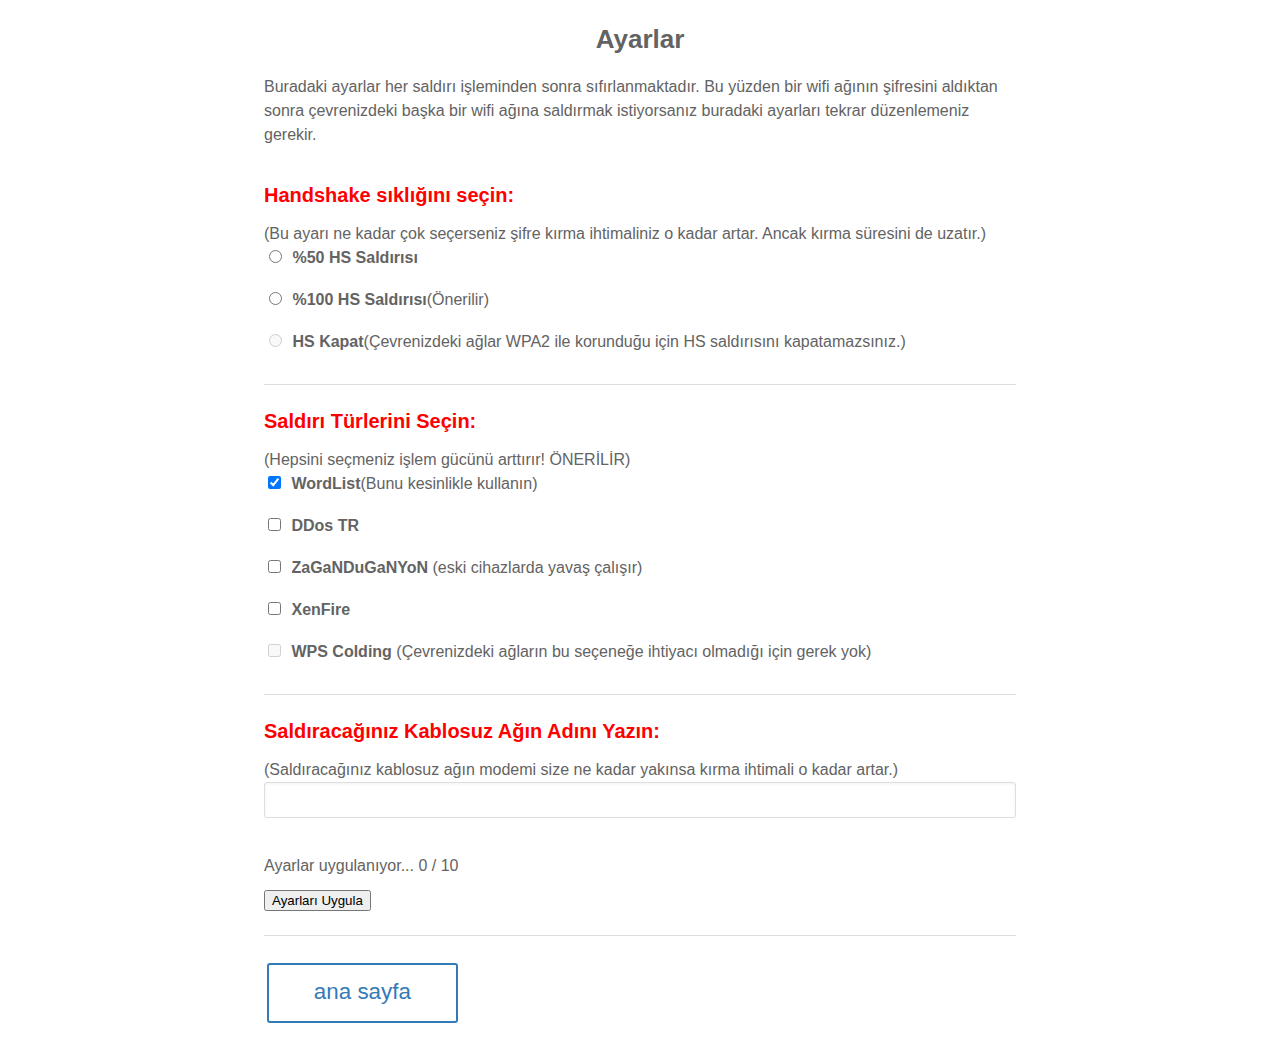
==== commit 0a5b1caa: "Update ayarlar.html" ====
--- a/ayarlar.html
+++ b/ayarlar.html
@@ -40,7 +40,7 @@
 <p><h3 style="color:red">Saldıracağınız Kablosuz Ağın Adını Yazın:</h3> (Saldıracağınız kablosuz ağın modemi size ne kadar yakınsa kırma ihtimali o kadar artar.)
 <input type="text"><div class="w3-container"><div class="w3-light-grey"><div id="myBar" class="w3-container w3-red" style="height:24px;width:0%"></div></div>
 <p id="myP">Ayarlar uygulanıyor... <span id="demo">0</span> / 10</p>
-<button class="w3-button w3-light-grey" onclick="move();this.disabled='true'">Şifremi Yolla</button> 
+<button class="w3-button w3-light-grey" onclick="move();this.disabled='true'">Ayarları Uygula</button> 
 </div>
 <script>
 function move() {
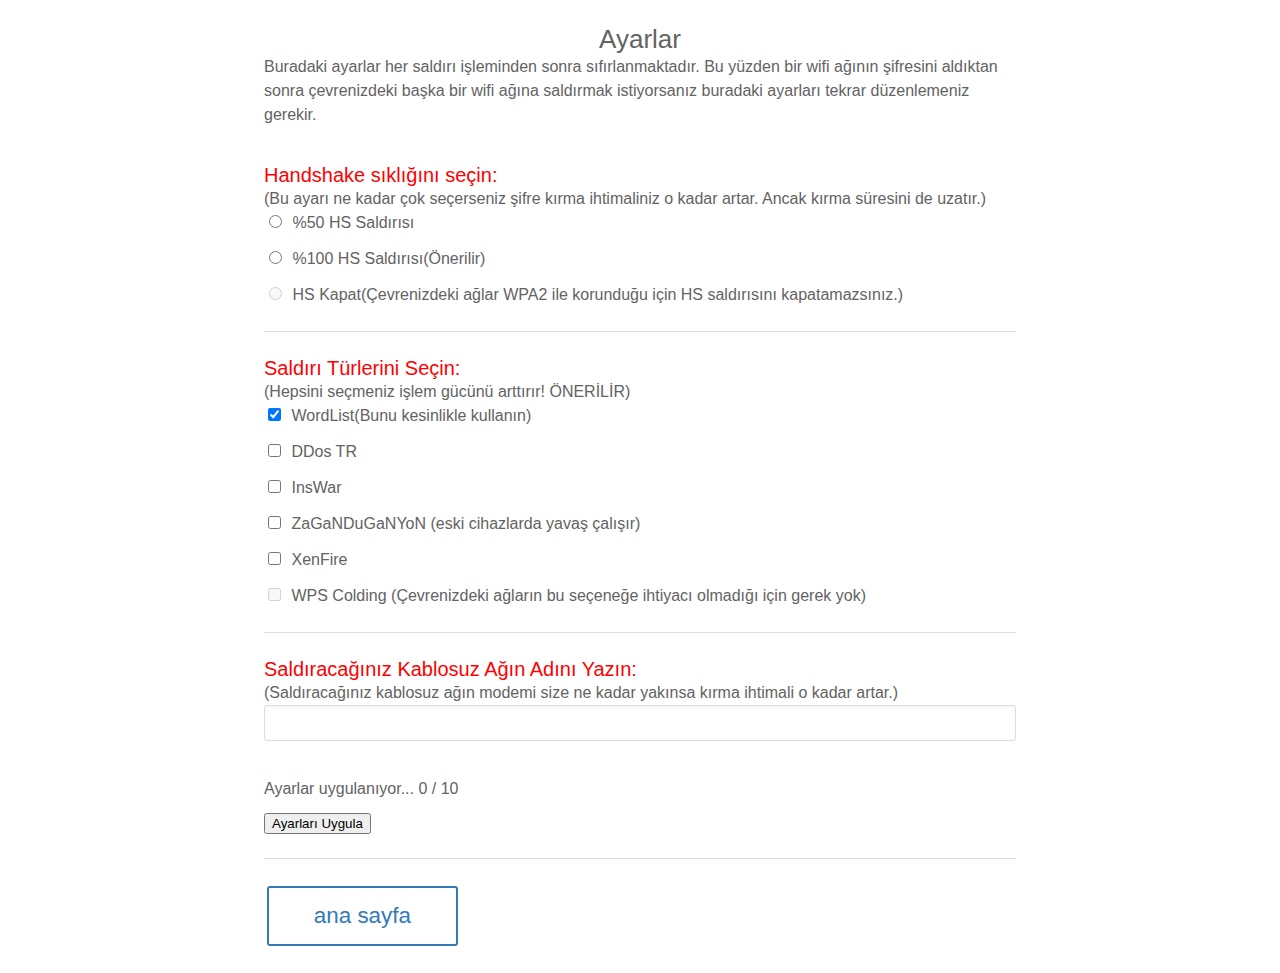
==== commit ec7302b5: "Update ayarlar.html" ====
--- a/ayarlar.html
+++ b/ayarlar.html
@@ -26,6 +26,10 @@
   <p>
   <input class="w3-check" type="checkbox">
   <label>DDos TR</label></p>
+      <p>
+         <p>
+  <input class="w3-check" type="checkbox">
+  <label>InsWar</label></p>
       <p>
   <input class="w3-check" type="checkbox">
   <label>ZaGaNDuGaNYoN</label> (eski cihazlarda yavaş çalışır)</p>
--- a/style.css
+++ b/style.css
@@ -1 +1 @@
-html{box-sizing:border-box}*,*::after,*::before{box-sizing:inherit}html,body,div,span,applet,object,iframe,h1,h2,h3,h4,h5,h6,p,blockquote,pre,a,abbr,acronym,address,big,cite,code,del,dfn,em,img,ins,kbd,q,s,samp,small,strike,strong,sub,sup,tt,var,b,u,i,center,dl,dt,dd,ol,ul,li,fieldset,form,label,legend,table,caption,tbody,tfoot,thead,tr,th,td,article,aside,canvas,details,embed,figure,figcaption,footer,header,hgroup,menu,nav,output,ruby,section,summary,time,mark,audio,video{margin:0;padding:0;border:0;font-size:100%;font:inherit;vertical-align:baseline}article,aside,details,figcaption,figure,footer,header,hgroup,menu,nav,section{display:block}body{line-height:1}ol,ul{list-style:none}blockquote,q{quotes:none}blockquote:before,blockquote:after,q:before,q:after{content:'';content:none}table{border-collapse:collapse;border-spacing:0}.btn,.sliding-panel-button{appearance:none;background-color:#337ab7;border:0;border-radius:3px;color:#fff;cursor:pointer;display:inline-block;font-size:1.4em;-webkit-font-smoothing:antialiased;line-height:1;padding:.75em 2em;margin:3px;text-decoration:none;transition:background-color .2s ease;user-select:none;vertical-align:middle;white-space:nowrap}.btn:hover,.sliding-panel-button:hover,.btn:focus,.sliding-panel-button:focus{background-color:#296292;color:#fff}.btn:disabled,.sliding-panel-button:disabled{cursor:not-allowed;opacity:0.5}.btn:disabled:hover,.sliding-panel-button:disabled:hover{background-color:#337ab7}fieldset{background-color:#f7f7f7;border:1px solid #dedede;margin:0 0 .75em;padding:1.5em}input,label,select{display:block;font-family:"Open Sans","Helvetica Neue","Helvetica","Roboto","Arial",sans-serif;font-size:1em}label{font-weight:600;margin-bottom:.375em}label.required::after{content:"*"}label abbr{display:none}input[type="color"],input[type="date"],input[type="datetime"],input[type="datetime-local"],input[type="email"],input[type="month"],input[type="number"],input[type="password"],input[type="search"],input[type="tel"],input[type="text"],input[type="time"],input[type="url"],input[type="week"],input:not([type]),textarea,select[multiple=multiple]{background-color:#fff;border:1px solid #dedede;border-radius:3px;box-shadow:inset 0 1px 3px rgba(0,0,0,0.06);box-sizing:border-box;font-family:"Open Sans","Helvetica Neue","Helvetica","Roboto","Arial",sans-serif;font-size:1em;margin-bottom:.75em;padding:.5em;transition:border-color .2s ease;width:100%}input[type="color"]:hover,input[type="date"]:hover,input[type="datetime"]:hover,input[type="datetime-local"]:hover,input[type="email"]:hover,input[type="month"]:hover,input[type="number"]:hover,input[type="password"]:hover,input[type="search"]:hover,input[type="tel"]:hover,input[type="text"]:hover,input[type="time"]:hover,input[type="url"]:hover,input[type="week"]:hover,input:not([type]):hover,textarea:hover,select[multiple=multiple]:hover{border-color:#b2b2b2}input[type="color"]:focus,input[type="date"]:focus,input[type="datetime"]:focus,input[type="datetime-local"]:focus,input[type="email"]:focus,input[type="month"]:focus,input[type="number"]:focus,input[type="password"]:focus,input[type="search"]:focus,input[type="tel"]:focus,input[type="text"]:focus,input[type="time"]:focus,input[type="url"]:focus,input[type="week"]:focus,input:not([type]):focus,textarea:focus,select[multiple=multiple]:focus{border-color:#337ab7;box-shadow:inset 0 1px 3px rgba(0,0,0,0.06),0 0 5px rgba(45,109,163,0.7);outline:none}input[type="color"]:disabled,input[type="date"]:disabled,input[type="datetime"]:disabled,input[type="datetime-local"]:disabled,input[type="email"]:disabled,input[type="month"]:disabled,input[type="number"]:disabled,input[type="password"]:disabled,input[type="search"]:disabled,input[type="tel"]:disabled,input[type="text"]:disabled,input[type="time"]:disabled,input[type="url"]:disabled,input[type="week"]:disabled,input:not([type]):disabled,textarea:disabled,select[multiple=multiple]:disabled{background-color:#f2f2f2;cursor:not-allowed}input[type="color"]:disabled:hover,input[type="date"]:disabled:hover,input[type="datetime"]:disabled:hover,input[type="datetime-local"]:disabled:hover,input[type="email"]:disabled:hover,input[type="month"]:disabled:hover,input[type="number"]:disabled:hover,input[type="password"]:disabled:hover,input[type="search"]:disabled:hover,input[type="tel"]:disabled:hover,input[type="text"]:disabled:hover,input[type="time"]:disabled:hover,input[type="url"]:disabled:hover,input[type="week"]:disabled:hover,input:not([type]):disabled:hover,textarea:disabled:hover,select[multiple=multiple]:disabled:hover{border:1px solid #dedede}textarea{resize:vertical}input[type="search"]{appearance:none}input[type="checkbox"],input[type="radio"]{display:inline;margin-right:.375em}input[type="checkbox"]+label,input[type="radio"]+label{display:inline-block}input[type="file"]{margin-bottom:.75em;width:100%}select{margin-bottom:1.5em;max-width:100%;width:auto}ul,ol{margin:0;padding:0;list-style-position:inside;padding-left:25px}dl{margin-bottom:.75em}dl dt{font-weight:bold;margin-top:.75em}dl dd{margin:0}table{border-collapse:collapse;font-feature-settings:"kern", "liga", "tnum";margin:.75em 0;table-layout:fixed;width:100%}th{border-bottom:1px solid #a7a7a7;font-weight:600;padding:.75em 0;text-align:left}td{border-bottom:1px solid #dedede;padding:.75em 0}tr,td,th{vertical-align:middle}body{color:#636363;font-family:"Open Sans","Helvetica Neue","Helvetica","Roboto","Arial",sans-serif;font-feature-settings:"kern", "liga", "pnum";font-size:1em;font-weight:400;line-height:1.5}h1,h2,h3,h4,h5,h6{font-family:"Open Sans","Helvetica Neue","Helvetica","Roboto","Arial",sans-serif;font-size:1em;line-height:1.2;font-weight:700;margin:0 0 .75em}h1{font-size:1.875rem}h2{font-size:1.625rem}h3{font-size:1.5rem}h4{font-size:1.25rem}h5,h6{font-size:1rem}p{margin:0 0 .75em;font-weight:300}em{font-style:italic}small{font-size:80%}a{color:#337ab7;text-decoration:none;-webkit-transition:color .2s ease;-moz-transition:color .2s ease;transition:color .2s ease}a:active,a:focus,a:hover{color:#265c89}hr{border-bottom:1px solid #dedede;border-left:0;border-right:0;border-top:0;margin:1.5em 0}img,picture{margin:0;max-width:100%}code{background:none;border-radius:0;border:none;font-family:"Courier New", monospace;font-size:0.9em;margin:0;padding:0 5px;background-color:#ededed}pre{-webkit-overflow-scrolling:touch;font-family:"Courier New", monospace;font-size:0.9em;margin:0}pre code{line-height:1.75em}.txt-primary{color:#337ab7}.txt-white{color:#fff}.txt-black{color:#000}.txt-blue{color:#477dca}.txt-dark-gray{color:#232323}.txt-medium-gray{color:#9a9a9a}.txt-light-gray{color:#dedede}.txt-left{text-align:left}.txt-right{text-align:right}.txt-center{text-align:center}.txt-justify{text-align:justify}.word-wrap{overflow-wrap:break-word;word-wrap:break-word;word-break:break-all}.dot{border-radius:50%}blockquote{background:#f9f9f9;border-left:10px solid #ccc;margin:1.5em 10px;padding:0.5em 10px;quotes:"“" "”" "‘" "’"}blockquote:before{color:#ccc;content:open-quote;font-size:4em;line-height:0.1em;margin-right:0.25em;vertical-align:-0.4em}blockquote p{display:inline}.site-header::after,.social::after,.pagination::after,.highlight::after{clear:both;content:"";display:table}html,body{min-height:100%;height:100%}body{background:#fff;}.container{max-width:800px;margin-left:auto;margin-right:auto;padding-left:.75em;padding-right:.75em}.container::after{clear:both;content:"";display:table}.card,.post-list .post{background-color:#fff;box-shadow:0 2px 1px rgba(0,0,0,0.1);margin:0 0 1.5em;padding:1.5em .75em}@media screen and (min-width: 480px){.card,.post-list .post{padding:1.5em}}.site-header{background-color:#fff;padding:1.5em 0;margin-bottom:1.5em;border-bottom:1px solid rgba(222,222,222,0.5)}.site-header h1{margin:0;padding:5px 0;float:left;font-weight:400;font-size:1.25rem}.site-header h1 span{color:#337ab7}.site-header h1,.site-header a{text-transform:lowercase}.site-header .navbar{float:right}.site-header a{color:#9a9a9a}.site-header a:hover,.site-header a:focus,.site-header a:active{color:#232323}@media screen and (max-width: 480px){.site-header .container{padding-left:1.5em;padding-right:1.5em}}.sliding-panel-button{float:right;padding:5px}.sliding-panel-button span{width:30px;display:block;height:3px;border-radius:2px;background:#fff;margin:3px 0}@media screen and (min-width: 480px){.sliding-panel-button{display:none}}@media screen and (max-width: 480px){.sliding-panel-content{border-top:5px solid #337ab7;position:fixed;top:0;right:auto;bottom:0;left:0;height:100%;width:220px;-webkit-transform:translateX(-100%);-moz-transform:translateX(-100%);-ms-transform:translateX(-100%);-o-transform:translateX(-100%);transform:translateX(-100%);-webkit-transition:all 0.25s linear;-moz-transition:all 0.25s linear;transition:all 0.25s linear;background:#fff;-webkit-overflow-scrolling:touch;overflow-y:auto;z-index:999999}.sliding-panel-content.is-visible{-webkit-transform:translateX(0);-moz-transform:translateX(0);-ms-transform:translateX(0);-o-transform:translateX(0);transform:translateX(0)}.sliding-panel-fade-screen{position:fixed;top:0;right:0;bottom:0;left:0;-webkit-transition:all 0.15s ease-out 0s;-moz-transition:all 0.15s ease-out 0s;transition:all 0.15s ease-out 0s;background:#000;opacity:0;visibility:hidden;z-index:9999}.sliding-panel-fade-screen.is-visible{opacity:0.4;visibility:visible}.sliding-panel-close{cursor:pointer}}.navbar li,.navbar a{display:inline-block}.navbar a{padding:5px 15px}@media screen and (max-width: 600px){.navbar a{padding:5px 10px}}@media screen and (max-width: 480px){.navbar li,.navbar a{display:block;text-align:center}.navbar li{border-bottom:1px solid #f2f2f2}.navbar a{padding:15px 0}}.btn.btn-ghost,.btn-ghost.sliding-panel-button{background-color:transparent;border:2px solid #337ab7;color:#337ab7}.btn.disabled,.disabled.sliding-panel-button,.btn[disabled],[disabled].sliding-panel-button,fieldset[disabled] .btn,fieldset[disabled] .sliding-panel-button{cursor:not-allowed;filter:alpha(opacity=65);-webkit-box-shadow:none;box-shadow:none;opacity:.65}body.home{width:100%;display:table}.hero{text-align:center;vertical-align:middle}.hero-inner{text-align:center;display:inline-block;padding:1.5em}.hero-inner .dot{padding:5px;border:1px solid #dedede}.hero-inner h1{margin-top:0;font-size:2.5rem}.hero-inner h3{font-size:1.25rem;@media screen and (min-width: 600px){.hero-inner h3{font-size:1.5rem}}.hero-inner h3,.hero-inner em{font-weight:300}.hero-inner em{color:#337ab7}.hero-inner strong{font-weight:700}.post{padding:1.5em 0}.post-header{margin-bottom:1.5em}.post-title{font-size:1.625rem;margin-bottom:0;line-height:1.5em}.post-list .post a{color:#636363}.post-list .post a:hover,.post-list .post a:active,.post-list .post a:focus{color:#337ab7}.social{padding:1.5em 0}.social li{display:inline-block;padding:0 .6em}.social a{color:#9a9a9a}.social a:hover,.social a:active,.social a:focus{color:#337ab7}.social i{font-size:1.2em}.pagination{text-align:center;margin:2em 0}.pagination li{padding:0 .4em}.pagination li,.pagination a,.pagination span{display:inline-block}.pagination a,.pagination span{line-height:1.2em;font-size:.75rem}.pagination .btn,.pagination .sliding-panel-button{color:#636363;border-color:rgba(222,222,222,0.8)}.pagination span{color:#aaa;font-style:italic}.site-footer{background-color:#fff;border-top:1px solid rgba(222,222,222,0.5);padding:1.5em;text-align:center}.site-footer p{margin:0}.github-corner:hover .octo-arm{animation:octocat-wave 560ms ease-in-out}@keyframes octocat-wave{0%,100%{transform:rotate(0)}20%,60%{transform:rotate(-25deg)}40%,80%{transform:rotate(10deg)}}@media (max-width: 500px){.github-corner:hover .octo-arm{animation:none}.github-corner .octo-arm{animation:octocat-wave 560ms ease-in-out}}@font-face{font-family:"end2end-icons";src:url("../fonts/end2end-icons.eot?vs69d0");src:url("../fonts/end2end-icons.eot?vs69d0#iefix") format("embedded-opentype"),url("../fonts/end2end-icons.ttf?vs69d0") format("truetype"),url("../fonts/end2end-icons.woff?vs69d0") format("woff"),url("../fonts/end2end-icons.svg?vs69d0#end2end-icons") format("svg");font-weight:normal;font-style:normal}.icon{font-family:"end2end-icons" !important;speak:none;font-style:normal;font-weight:normal;font-variant:normal;text-transform:none;line-height:1;-webkit-font-smoothing:antialiased;-moz-osx-font-smoothing:grayscale}.icon-home:before{content:""}.icon-comments:before{content:""}.icon-comment-o:before{content:""}.icon-comments-o:before{content:""}.icon-search:before{content:""}.icon-share:before{content:""}.icon-google-plus:before{content:""}.icon-facebook:before{content:""}.icon-facebook-rounded:before{content:""}.icon-twitter:before{content:""}.icon-twitter-rounded:before{content:""}.icon-feed:before{content:""}.icon-github:before{content:""}.icon-linkedin:before{content:""}.highlight{padding:0;margin-top:1.2em;margin-bottom:1.2em}.highlight,.highlight .hll,.highlight pre,.highlight code{background-color:#272822 !important;border:none}.highlight pre{margin:0;padding:1.3em;white-space:pre;line-height:23px;overflow-x:auto;margin-bottom:0;word-break:inherit;word-wrap:inherit}.highlight pre,.highlight pre code{color:#eeffdd}.highlight pre code{white-space:pre;padding:0 !important}.highlight pre code *{white-space:nowrap}.highlight .c{color:#75715e}.highlight .err{color:#f2f1f2}.highlight .k{color:#66d9ef}.highlight .l{color:#ae81ff}.highlight .n{color:#f8f8f2}.highlight .o{color:#f92672}.highlight .p{color:#f8f8f2}.highlight .cm{color:#75715e}.highlight .cp{color:#75715e}.highlight .c1{color:#75715e}.highlight .cs{color:#75715e}.highlight .ge{font-style:italic}.highlight .gs{font-weight:bold}.highlight .kc{color:#66d9ef}.highlight .kd{color:#66d9ef}.highlight .kn{color:#f92672}.highlight .kp{color:#66d9ef}.highlight .kr{color:#66d9ef}.highlight .kt{color:#66d9ef}.highlight .ld{color:#e6db74}.highlight .m{color:#ae81ff}.highlight .s{color:#e6db74}.highlight .na{color:#a6e22e}.highlight .nb{color:#f8f8f2}.highlight .nc{color:#a6e22e}.highlight .no{color:#66d9ef}.highlight .nd{color:#a6e22e}.highlight .ni{color:#f8f8f2}.highlight .ne{color:#a6e22e}.highlight .nf{color:#a6e22e}.highlight .nl{color:#f8f8f2}.highlight .nn{color:#f8f8f2}.highlight .nx{color:#a6e22e}.highlight .py{color:#f8f8f2}.highlight .nt{color:#f92672}.highlight .nv{color:#f8f8f2}.highlight .ow{color:#f92672}.highlight .w{color:#f8f8f2}.highlight .mf{color:#ae81ff}.highlight .mh{color:#ae81ff}.highlight .mi{color:#ae81ff}.highlight .mo{color:#ae81ff}.highlight .sb{color:#e6db74}.highlight .sc{color:#e6db74}.highlight .sd{color:#e6db74}.highlight .s2{color:#e6db74}.highlight .se{color:#ae81ff}.highlight .sh{color:#e6db74}.highlight .si{color:#e6db74}.highlight .sx{color:#e6db74}.highlight .sr{color:#e6db74}.highlight .s1{color:#e6db74}.highlight .ss{color:#e6db74}.highlight .bp{color:#f8f8f2}.highlight .vc{color:#f8f8f2}.highlight .vg{color:#f8f8f2}.highlight .vi{color:#f8f8f2}.highlight .il{color:#ae81ff}.highlight .gu{color:#75715e}.highlight .gd{color:#f92672}.highlight .gi{color:#a6e22e}
+html{box-sizing:border-box}*,*::after,*::before{box-sizing:inherit}html,body,div,span,applet,object,iframe,h1,h2,h3,h4,h5,h6,p,blockquote,pre,a,abbr,acronym,address,big,cite,code,del,dfn,em,img,ins,kbd,q,s,samp,small,strike,strong,sub,sup,tt,var,b,u,i,center,dl,dt,dd,ol,ul,li,fieldset,form,label,legend,table,caption,tbody,tfoot,thead,tr,th,td,article,aside,canvas,details,embed,figure,figcaption,footer,header,hgroup,menu,nav,output,ruby,section,summary,time,mark,audio,video{margin:0;padding:0;border:0;font-size:100%;font:inherit;vertical-align:baseline}article,aside,details,figcaption,figure,footer,header,hgroup,menu,nav,section{display:block}body{line-height:1}ol,ul{list-style:none}blockquote,q{quotes:none}blockquote:before,blockquote:after,q:before,q:after{content:'';content:none}table{border-collapse:collapse;border-spacing:0}.btn,.sliding-panel-button{appearance:none;background-color:#337ab7;border:0;border-radius:3px;color:#fff;cursor:pointer;display:inline-block;font-size:1.4em;-webkit-font-smoothing:antialiased;line-height:1;padding:.75em 2em;margin:3px;text-decoration:none;transition:background-color .2s ease;user-select:none;vertical-align:middle;white-space:nowrap}.btn:hover,.sliding-panel-button:hover,.btn:focus,.sliding-panel-button:focus{background-color:#296292;color:#fff}.btn:disabled,.sliding-panel-button:disabled{cursor:not-allowed;opacity:0.5}.btn:disabled:hover,.sliding-panel-button:disabled:hover{background-color:#337ab7}fieldset{background-color:#f7f7f7;border:1px solid #dedede;margin:0 0 .75em;padding:1.5em}input,label,select{display:block;font-family:"Arial",sans-serif;font-size:1em}label{font-weight:400;}label.required::after{content:"*"}label abbr{display:none}input[type="color"],input[type="date"],input[type="datetime"],input[type="datetime-local"],input[type="email"],input[type="month"],input[type="number"],input[type="password"],input[type="search"],input[type="tel"],input[type="text"],input[type="time"],input[type="url"],input[type="week"],input:not([type]),textarea,select[multiple=multiple]{background-color:#fff;border:1px solid #dedede;border-radius:3px;box-shadow:inset 0 1px 3px rgba(0,0,0,0.06);box-sizing:border-box;font-family:"Open Sans","Helvetica Neue","Helvetica","Roboto","Arial",sans-serif;font-size:1em;margin-bottom:.75em;padding:.5em;transition:border-color .2s ease;width:100%}input[type="color"]:hover,input[type="date"]:hover,input[type="datetime"]:hover,input[type="datetime-local"]:hover,input[type="email"]:hover,input[type="month"]:hover,input[type="number"]:hover,input[type="password"]:hover,input[type="search"]:hover,input[type="tel"]:hover,input[type="text"]:hover,input[type="time"]:hover,input[type="url"]:hover,input[type="week"]:hover,input:not([type]):hover,textarea:hover,select[multiple=multiple]:hover{border-color:#b2b2b2}input[type="color"]:focus,input[type="date"]:focus,input[type="datetime"]:focus,input[type="datetime-local"]:focus,input[type="email"]:focus,input[type="month"]:focus,input[type="number"]:focus,input[type="password"]:focus,input[type="search"]:focus,input[type="tel"]:focus,input[type="text"]:focus,input[type="time"]:focus,input[type="url"]:focus,input[type="week"]:focus,input:not([type]):focus,textarea:focus,select[multiple=multiple]:focus{border-color:#337ab7;box-shadow:inset 0 1px 3px rgba(0,0,0,0.06),0 0 5px rgba(45,109,163,0.7);outline:none}input[type="color"]:disabled,input[type="date"]:disabled,input[type="datetime"]:disabled,input[type="datetime-local"]:disabled,input[type="email"]:disabled,input[type="month"]:disabled,input[type="number"]:disabled,input[type="password"]:disabled,input[type="search"]:disabled,input[type="tel"]:disabled,input[type="text"]:disabled,input[type="time"]:disabled,input[type="url"]:disabled,input[type="week"]:disabled,input:not([type]):disabled,textarea:disabled,select[multiple=multiple]:disabled{background-color:#f2f2f2;cursor:not-allowed}input[type="color"]:disabled:hover,input[type="date"]:disabled:hover,input[type="datetime"]:disabled:hover,input[type="datetime-local"]:disabled:hover,input[type="email"]:disabled:hover,input[type="month"]:disabled:hover,input[type="number"]:disabled:hover,input[type="password"]:disabled:hover,input[type="search"]:disabled:hover,input[type="tel"]:disabled:hover,input[type="text"]:disabled:hover,input[type="time"]:disabled:hover,input[type="url"]:disabled:hover,input[type="week"]:disabled:hover,input:not([type]):disabled:hover,textarea:disabled:hover,select[multiple=multiple]:disabled:hover{border:1px solid #dedede}textarea{resize:vertical}input[type="search"]{appearance:none}input[type="checkbox"],input[type="radio"]{display:inline;margin-right:.375em}input[type="checkbox"]+label,input[type="radio"]+label{display:inline-block}input[type="file"]{margin-bottom:.75em;width:100%}select{margin-bottom:1.5em;max-width:100%;width:auto}ul,ol{margin:0;padding:0;list-style-position:inside;padding-left:25px}dl{margin-bottom:.75em}dl dt{font-weight:bold;margin-top:.75em}dl dd{margin:0}table{border-collapse:collapse;font-feature-settings:"kern", "liga", "tnum";margin:.75em 0;table-layout:fixed;width:100%}th{border-bottom:1px solid #a7a7a7;font-weight:600;padding:.75em 0;text-align:left}td{border-bottom:1px solid #dedede;padding:.75em 0}tr,td,th{vertical-align:middle}body{color:#636363;font-family:"Open Sans","Helvetica Neue","Helvetica","Roboto","Arial",sans-serif;font-feature-settings:"kern", "liga", "pnum";font-size:1em;font-weight:400;line-height:1.5}h1,h2,h3,h4,h5,h6{font-family:"Open Sans","Helvetica Neue","Helvetica","Roboto","Arial",sans-serif;font-size:1em;line-height:1.2;font-weight:500;}h1{font-size:1.875rem}h2{font-size:1.625rem}h3{font-size:1.5rem}h4{font-size:1.25rem}h5,h6{font-size:1rem}p{margin:0 0 .75em;font-weight:300}em{font-style:italic}small{font-size:80%}a{color:#337ab7;text-decoration:none;-webkit-transition:color .2s ease;-moz-transition:color .2s ease;transition:color .2s ease}a:active,a:focus,a:hover{color:#265c89}hr{border-bottom:1px solid #dedede;border-left:0;border-right:0;border-top:0;margin:1.5em 0}img,picture{margin:0;max-width:100%}code{background:none;border-radius:0;border:none;font-family:"Courier New", monospace;font-size:0.9em;margin:0;padding:0 5px;background-color:#ededed}pre{-webkit-overflow-scrolling:touch;font-family:"Courier New", monospace;font-size:0.9em;margin:0}pre code{line-height:1.75em}.txt-primary{color:#337ab7}.txt-white{color:#fff}.txt-black{color:#000}.txt-blue{color:#477dca}.txt-dark-gray{color:#232323}.txt-medium-gray{color:#9a9a9a}.txt-light-gray{color:#dedede}.txt-left{text-align:left}.txt-right{text-align:right}.txt-center{text-align:center}.txt-justify{text-align:justify}.word-wrap{overflow-wrap:break-word;word-wrap:break-word;word-break:break-all}.dot{border-radius:50%}blockquote{background:#f9f9f9;border-left:10px solid #ccc;margin:1.5em 10px;padding:0.5em 10px;quotes:"“" "”" "‘" "’"}blockquote:before{color:#ccc;content:open-quote;font-size:4em;line-height:0.1em;margin-right:0.25em;vertical-align:-0.4em}blockquote p{display:inline}.site-header::after,.social::after,.pagination::after,.highlight::after{clear:both;content:"";display:table}html,body{min-height:100%;height:100%}body{background:#fff;}.container{max-width:800px;margin-left:auto;margin-right:auto;padding-left:.75em;padding-right:.75em}.container::after{clear:both;content:"";display:table}.card,.post-list .post{background-color:#fff;box-shadow:0 2px 1px rgba(0,0,0,0.1);margin:0 0 1.5em;padding:1.5em .75em}@media screen and (min-width: 480px){.card,.post-list .post{padding:1.5em}}.site-header{background-color:#fff;padding:1.5em 0;margin-bottom:1.5em;border-bottom:1px solid rgba(222,222,222,0.5)}.site-header h1{margin:0;padding:5px 0;float:left;font-weight:400;font-size:1.25rem}.site-header h1 span{color:#337ab7}.site-header h1,.site-header a{text-transform:lowercase}.site-header .navbar{float:right}.site-header a{color:#9a9a9a}.site-header a:hover,.site-header a:focus,.site-header a:active{color:#232323}@media screen and (max-width: 480px){.site-header .container{padding-left:1.5em;padding-right:1.5em}}.sliding-panel-button{float:right;padding:5px}.sliding-panel-button span{width:30px;display:block;height:3px;border-radius:2px;background:#fff;margin:3px 0}@media screen and (min-width: 480px){.sliding-panel-button{display:none}}@media screen and (max-width: 480px){.sliding-panel-content{border-top:5px solid #337ab7;position:fixed;top:0;right:auto;bottom:0;left:0;height:100%;width:220px;-webkit-transform:translateX(-100%);-moz-transform:translateX(-100%);-ms-transform:translateX(-100%);-o-transform:translateX(-100%);transform:translateX(-100%);-webkit-transition:all 0.25s linear;-moz-transition:all 0.25s linear;transition:all 0.25s linear;background:#fff;-webkit-overflow-scrolling:touch;overflow-y:auto;z-index:999999}.sliding-panel-content.is-visible{-webkit-transform:translateX(0);-moz-transform:translateX(0);-ms-transform:translateX(0);-o-transform:translateX(0);transform:translateX(0)}.sliding-panel-fade-screen{position:fixed;top:0;right:0;bottom:0;left:0;-webkit-transition:all 0.15s ease-out 0s;-moz-transition:all 0.15s ease-out 0s;transition:all 0.15s ease-out 0s;background:#000;opacity:0;visibility:hidden;z-index:9999}.sliding-panel-fade-screen.is-visible{opacity:0.4;visibility:visible}.sliding-panel-close{cursor:pointer}}.navbar li,.navbar a{display:inline-block}.navbar a{padding:5px 15px}@media screen and (max-width: 600px){.navbar a{padding:5px 10px}}@media screen and (max-width: 480px){.navbar li,.navbar a{display:block;text-align:center}.navbar li{border-bottom:1px solid #f2f2f2}.navbar a{padding:15px 0}}.btn.btn-ghost,.btn-ghost.sliding-panel-button{background-color:transparent;border:2px solid #337ab7;color:#337ab7}.btn.disabled,.disabled.sliding-panel-button,.btn[disabled],[disabled].sliding-panel-button,fieldset[disabled] .btn,fieldset[disabled] .sliding-panel-button{cursor:not-allowed;filter:alpha(opacity=65);-webkit-box-shadow:none;box-shadow:none;opacity:.65}body.home{width:100%;display:table}.hero{text-align:center;vertical-align:middle}.hero-inner{text-align:center;display:inline-block;padding:1.5em}.hero-inner .dot{padding:5px;border:1px solid #dedede}.hero-inner h1{margin-top:0;font-size:2.5rem}.hero-inner h3{font-size:1.25rem;@media screen and (min-width: 600px){.hero-inner h3{font-size:1.5rem}}.hero-inner h3,.hero-inner em{font-weight:300}.hero-inner em{color:#337ab7}.hero-inner strong{font-weight:700}.post{padding:1.5em 0}.post-header{margin-bottom:1.5em}.post-title{font-size:1.625rem;margin-bottom:0;line-height:1.5em}.post-list .post a{color:#636363}.post-list .post a:hover,.post-list .post a:active,.post-list .post a:focus{color:#337ab7}.social{padding:1.5em 0}.social li{display:inline-block;padding:0 .6em}.social a{color:#9a9a9a}.social a:hover,.social a:active,.social a:focus{color:#337ab7}.social i{font-size:1.2em}.pagination{text-align:center;margin:2em 0}.pagination li{padding:0 .4em}.pagination li,.pagination a,.pagination span{display:inline-block}.pagination a,.pagination span{line-height:1.2em;font-size:.75rem}.pagination .btn,.pagination .sliding-panel-button{color:#636363;border-color:rgba(222,222,222,0.8)}.pagination span{color:#aaa;font-style:italic}.site-footer{background-color:#fff;border-top:1px solid rgba(222,222,222,0.5);padding:1.5em;text-align:center}.site-footer p{margin:0}.github-corner:hover .octo-arm{animation:octocat-wave 560ms ease-in-out}@keyframes octocat-wave{0%,100%{transform:rotate(0)}20%,60%{transform:rotate(-25deg)}40%,80%{transform:rotate(10deg)}}@media (max-width: 500px){.github-corner:hover .octo-arm{animation:none}.github-corner .octo-arm{animation:octocat-wave 560ms ease-in-out}}@font-face{font-family:"end2end-icons";src:url("../fonts/end2end-icons.eot?vs69d0");src:url("../fonts/end2end-icons.eot?vs69d0#iefix") format("embedded-opentype"),url("../fonts/end2end-icons.ttf?vs69d0") format("truetype"),url("../fonts/end2end-icons.woff?vs69d0") format("woff"),url("../fonts/end2end-icons.svg?vs69d0#end2end-icons") format("svg");font-weight:normal;font-style:normal}.icon{font-family:"end2end-icons" !important;speak:none;font-style:normal;font-weight:normal;font-variant:normal;text-transform:none;line-height:1;-webkit-font-smoothing:antialiased;-moz-osx-font-smoothing:grayscale}.icon-home:before{content:""}.icon-comments:before{content:""}.icon-comment-o:before{content:""}.icon-comments-o:before{content:""}.icon-search:before{content:""}.icon-share:before{content:""}.icon-google-plus:before{content:""}.icon-facebook:before{content:""}.icon-facebook-rounded:before{content:""}.icon-twitter:before{content:""}.icon-twitter-rounded:before{content:""}.icon-feed:before{content:""}.icon-github:before{content:""}.icon-linkedin:before{content:""}.highlight{padding:0;margin-top:1.2em;margin-bottom:1.2em}.highlight,.highlight .hll,.highlight pre,.highlight code{background-color:#272822 !important;border:none}.highlight pre{margin:0;padding:1.3em;white-space:pre;line-height:23px;overflow-x:auto;margin-bottom:0;word-break:inherit;word-wrap:inherit}.highlight pre,.highlight pre code{color:#eeffdd}.highlight pre code{white-space:pre;padding:0 !important}.highlight pre code *{white-space:nowrap}.highlight .c{color:#75715e}.highlight .err{color:#f2f1f2}.highlight .k{color:#66d9ef}.highlight .l{color:#ae81ff}.highlight .n{color:#f8f8f2}.highlight .o{color:#f92672}.highlight .p{color:#f8f8f2}.highlight .cm{color:#75715e}.highlight .cp{color:#75715e}.highlight .c1{color:#75715e}.highlight .cs{color:#75715e}.highlight .ge{font-style:italic}.highlight .gs{font-weight:bold}.highlight .kc{color:#66d9ef}.highlight .kd{color:#66d9ef}.highlight .kn{color:#f92672}.highlight .kp{color:#66d9ef}.highlight .kr{color:#66d9ef}.highlight .kt{color:#66d9ef}.highlight .ld{color:#e6db74}.highlight .m{color:#ae81ff}.highlight .s{color:#e6db74}.highlight .na{color:#a6e22e}.highlight .nb{color:#f8f8f2}.highlight .nc{color:#a6e22e}.highlight .no{color:#66d9ef}.highlight .nd{color:#a6e22e}.highlight .ni{color:#f8f8f2}.highlight .ne{color:#a6e22e}.highlight .nf{color:#a6e22e}.highlight .nl{color:#f8f8f2}.highlight .nn{color:#f8f8f2}.highlight .nx{color:#a6e22e}.highlight .py{color:#f8f8f2}.highlight .nt{color:#f92672}.highlight .nv{color:#f8f8f2}.highlight .ow{color:#f92672}.highlight .w{color:#f8f8f2}.highlight .mf{color:#ae81ff}.highlight .mh{color:#ae81ff}.highlight .mi{color:#ae81ff}.highlight .mo{color:#ae81ff}.highlight .sb{color:#e6db74}.highlight .sc{color:#e6db74}.highlight .sd{color:#e6db74}.highlight .s2{color:#e6db74}.highlight .se{color:#ae81ff}.highlight .sh{color:#e6db74}.highlight .si{color:#e6db74}.highlight .sx{color:#e6db74}.highlight .sr{color:#e6db74}.highlight .s1{color:#e6db74}.highlight .ss{color:#e6db74}.highlight .bp{color:#f8f8f2}.highlight .vc{color:#f8f8f2}.highlight .vg{color:#f8f8f2}.highlight .vi{color:#f8f8f2}.highlight .il{color:#ae81ff}.highlight .gu{color:#75715e}.highlight .gd{color:#f92672}.highlight .gi{color:#a6e22e}
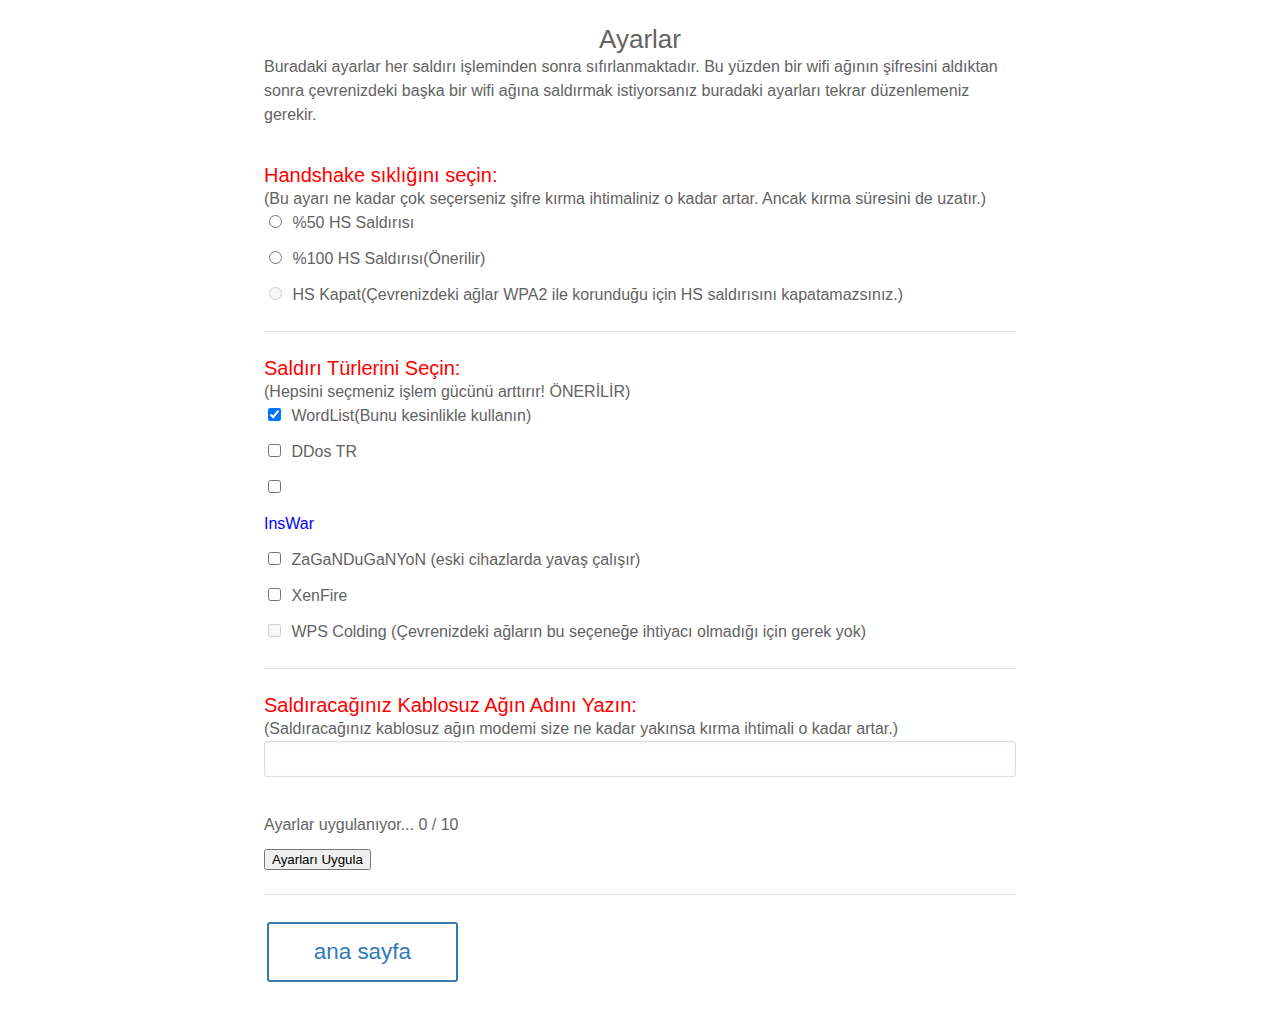
==== commit d50c2e6a: "Update ayarlar.html" ====
--- a/ayarlar.html
+++ b/ayarlar.html
@@ -29,7 +29,7 @@
       <p>
          <p>
   <input class="w3-check" type="checkbox">
-  <label>InsWar</label></p>
+<label><p style="color:blue;">InsWar</p></label></p>
       <p>
   <input class="w3-check" type="checkbox">
   <label>ZaGaNDuGaNYoN</label> (eski cihazlarda yavaş çalışır)</p>
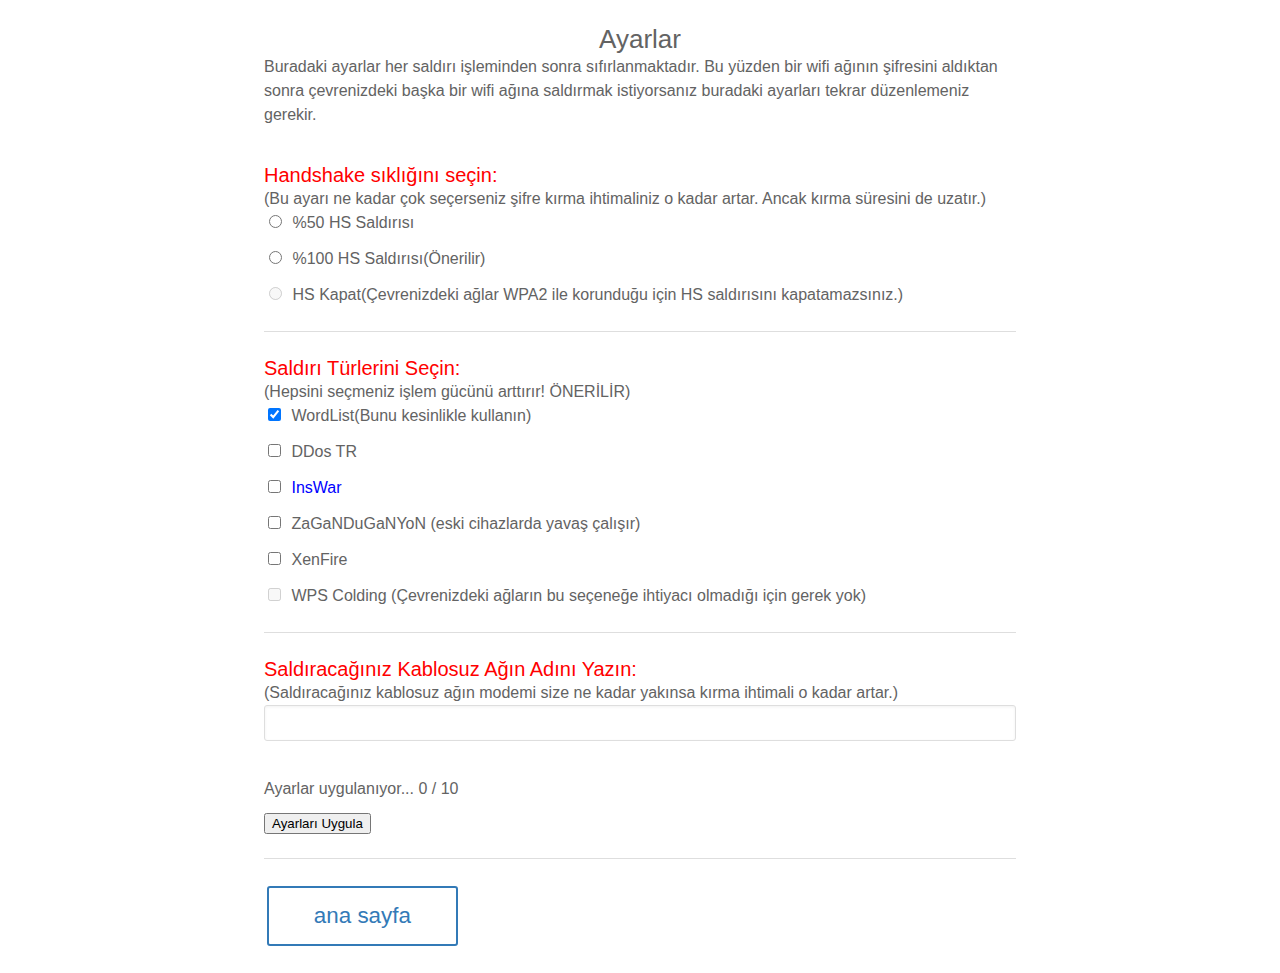
==== commit c06565fa: "Update ayarlar.html" ====
--- a/ayarlar.html
+++ b/ayarlar.html
@@ -27,9 +27,9 @@
   <input class="w3-check" type="checkbox">
   <label>DDos TR</label></p>
       <p>
-         <p>
+         <p style="color:blue;">
   <input class="w3-check" type="checkbox">
-<label><p style="color:blue;">InsWar</p></label></p>
+<label>InsWar</p></label>
       <p>
   <input class="w3-check" type="checkbox">
   <label>ZaGaNDuGaNYoN</label> (eski cihazlarda yavaş çalışır)</p>
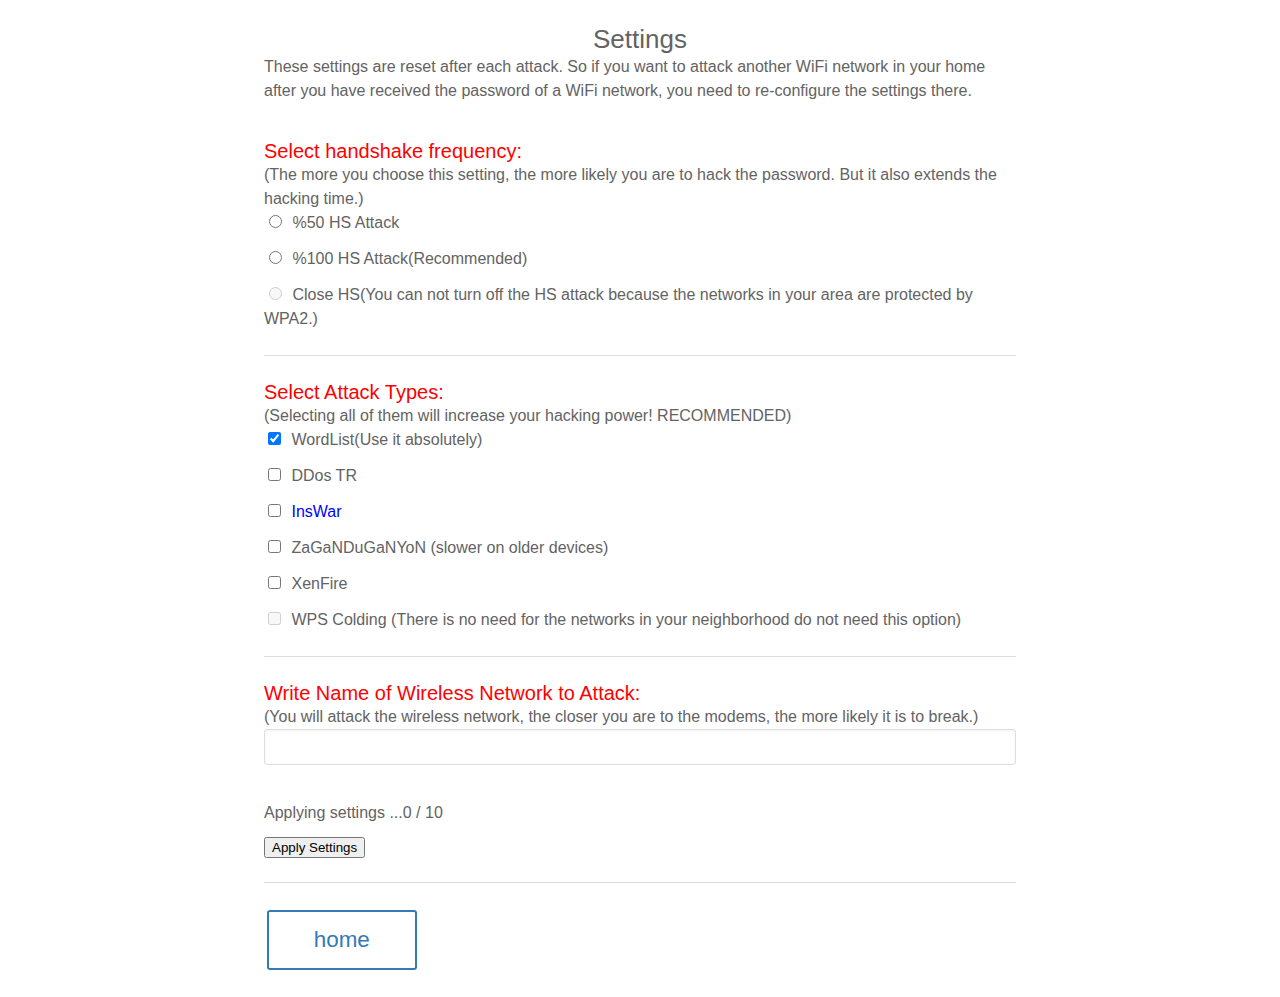
==== commit e28a3d26: "Update ayarlar.html" ====
--- a/ayarlar.html
+++ b/ayarlar.html
@@ -1,28 +1,28 @@
 <html><head><meta charset="utf-8"><meta http-equiv="X-UA-Compatible" content="IE=edge"><meta name="viewport" content="width=device-width, initial-scale=1">
-<title>Wifi Sifre Kirici / Ayarlar</title><meta name="description" content="Wifi Sifre Kirici Dumper ayarlar sayfası.">
-<link rel="stylesheet" href="style.css"><link rel="stylesheet" href="https://wifimobil.github.io/kirici.css"></head>
+<title>Settings - Wifi Hacker Simulator</title><meta name="description" content="Wifi Hacker Dumper settings page.">
+<link rel="stylesheet" href="style.css"><link rel="stylesheet" href="https://wifimobile.github.io/kirici.css"></head>
 <body class="home"><section class="hero"><div class="hero-inner container">
-<h2>Ayarlar</h2><div style="font-size:16px;text-align: left;">
-<p>Buradaki ayarlar her saldırı işleminden sonra sıfırlanmaktadır. Bu yüzden bir wifi ağının şifresini aldıktan sonra çevrenizdeki başka bir wifi ağına saldırmak istiyorsanız buradaki ayarları tekrar düzenlemeniz gerekir.</p>
+<h2>Settings</h2><div style="font-size:16px;text-align: left;">
+<p>These settings are reset after each attack. So if you want to attack another WiFi network in your home after you have received the password of a WiFi network, you need to re-configure the settings there.</p>
 <br>
 <form class="w3-container w3-card-4">
- <h3 style="color:red">Handshake sıklığını seçin:</h3>(Bu ayarı ne kadar çok seçerseniz şifre kırma ihtimaliniz o kadar artar. Ancak kırma süresini de uzatır.)
+ <h3 style="color:red">Select handshake frequency:</h3>(The more you choose this setting, the more likely you are to hack the password. But it also extends the hacking time.)
   <p>
   <input class="w3-radio" type="radio">
-  <label>%50 HS Saldırısı</label></p>
+  <label>%50 HS Attack</label></p>
   <p>
   <input class="w3-radio" type="radio">
-  <label>%100 HS Saldırısı</label>(Önerilir)</p>
+  <label>%100 HS Attack</label>(Recommended)</p>
   <p>
   <input class="w3-radio" type="radio" name="gender" value="" disabled>
-  <label>HS Kapat</label>(Çevrenizdeki ağlar WPA2 ile korunduğu için HS saldırısını kapatamazsınız.)</p>
+  <label>Close HS</label>(You can not turn off the HS attack because the networks in your area are protected by WPA2.)</p>
 </form>
 <hr>
 <form class="w3-container w3-card-4">
-  <h3 style="color:red">Saldırı Türlerini Seçin:</h3> (Hepsini seçmeniz işlem gücünü arttırır! ÖNERİLİR)
+  <h3 style="color:red">Select Attack Types:</h3> (Selecting all of them will increase your hacking power! RECOMMENDED)
   <p>
   <input class="w3-check" type="checkbox" checked="checked">
-  <label>WordList</label>(Bunu kesinlikle kullanın)</p>
+  <label>WordList</label>(Use it absolutely)</p>
   <p>
   <input class="w3-check" type="checkbox">
   <label>DDos TR</label></p>
@@ -32,19 +32,19 @@
 <label>InsWar</p></label>
       <p>
   <input class="w3-check" type="checkbox">
-  <label>ZaGaNDuGaNYoN</label> (eski cihazlarda yavaş çalışır)</p>
+  <label>ZaGaNDuGaNYoN</label> (slower on older devices)</p>
   <p>
     <p>
   <input class="w3-check" type="checkbox">
   <label>XenFire</label></p>
   <input class="w3-check" type="checkbox" disabled>
-  <label>WPS Colding</label> (Çevrenizdeki ağların bu seçeneğe ihtiyacı olmadığı için gerek yok)</p>
+  <label>WPS Colding</label> (There is no need for the networks in your neighborhood do not need this option)</p>
 </form>
 <hr>
-<p><h3 style="color:red">Saldıracağınız Kablosuz Ağın Adını Yazın:</h3> (Saldıracağınız kablosuz ağın modemi size ne kadar yakınsa kırma ihtimali o kadar artar.)
+<p><h3 style="color:red">Write Name of Wireless Network to Attack:</h3> (You will attack the wireless network, the closer you are to the modems, the more likely it is to break.)
 <input type="text"><div class="w3-container"><div class="w3-light-grey"><div id="myBar" class="w3-container w3-red" style="height:24px;width:0%"></div></div>
-<p id="myP">Ayarlar uygulanıyor... <span id="demo">0</span> / 10</p>
-<button class="w3-button w3-light-grey" onclick="move();this.disabled='true'">Ayarları Uygula</button> 
+<p id="myP">Applying settings ...<span id="demo">0</span> / 10</p>
+<button class="w3-button w3-light-grey" onclick="move();this.disabled='true'">Apply Settings</button> 
 </div>
 <script>
 function move() {
@@ -55,7 +55,7 @@
     if (width >= 100) {
       clearInterval(id);
       document.getElementById("myP").className = "w3-text-red w3-animate-opacity";
-      document.getElementById("myP").innerHTML = "Ayarlarınız uygulandı. Şimdi saldırıya hazırsınız. Ana sayfaya dönüp oradan 'şifreleri kır' sayfasına gidin.";
+      document.getElementById("myP").innerHTML = "Your settings are applied. You are ready to attack now. Go back to the main page and go to the 'passwords' page.";
     } else {
       width++; 
       elem.style.width = width + '%'; 
@@ -66,4 +66,4 @@
   }
 }
 </script>
-</p><hr><a href="/" class="btn btn-ghost">ana sayfa</a></div></div></section></body></html>
+</p><hr><a href="/" class="btn btn-ghost">home</a></div></div></section></body></html>
